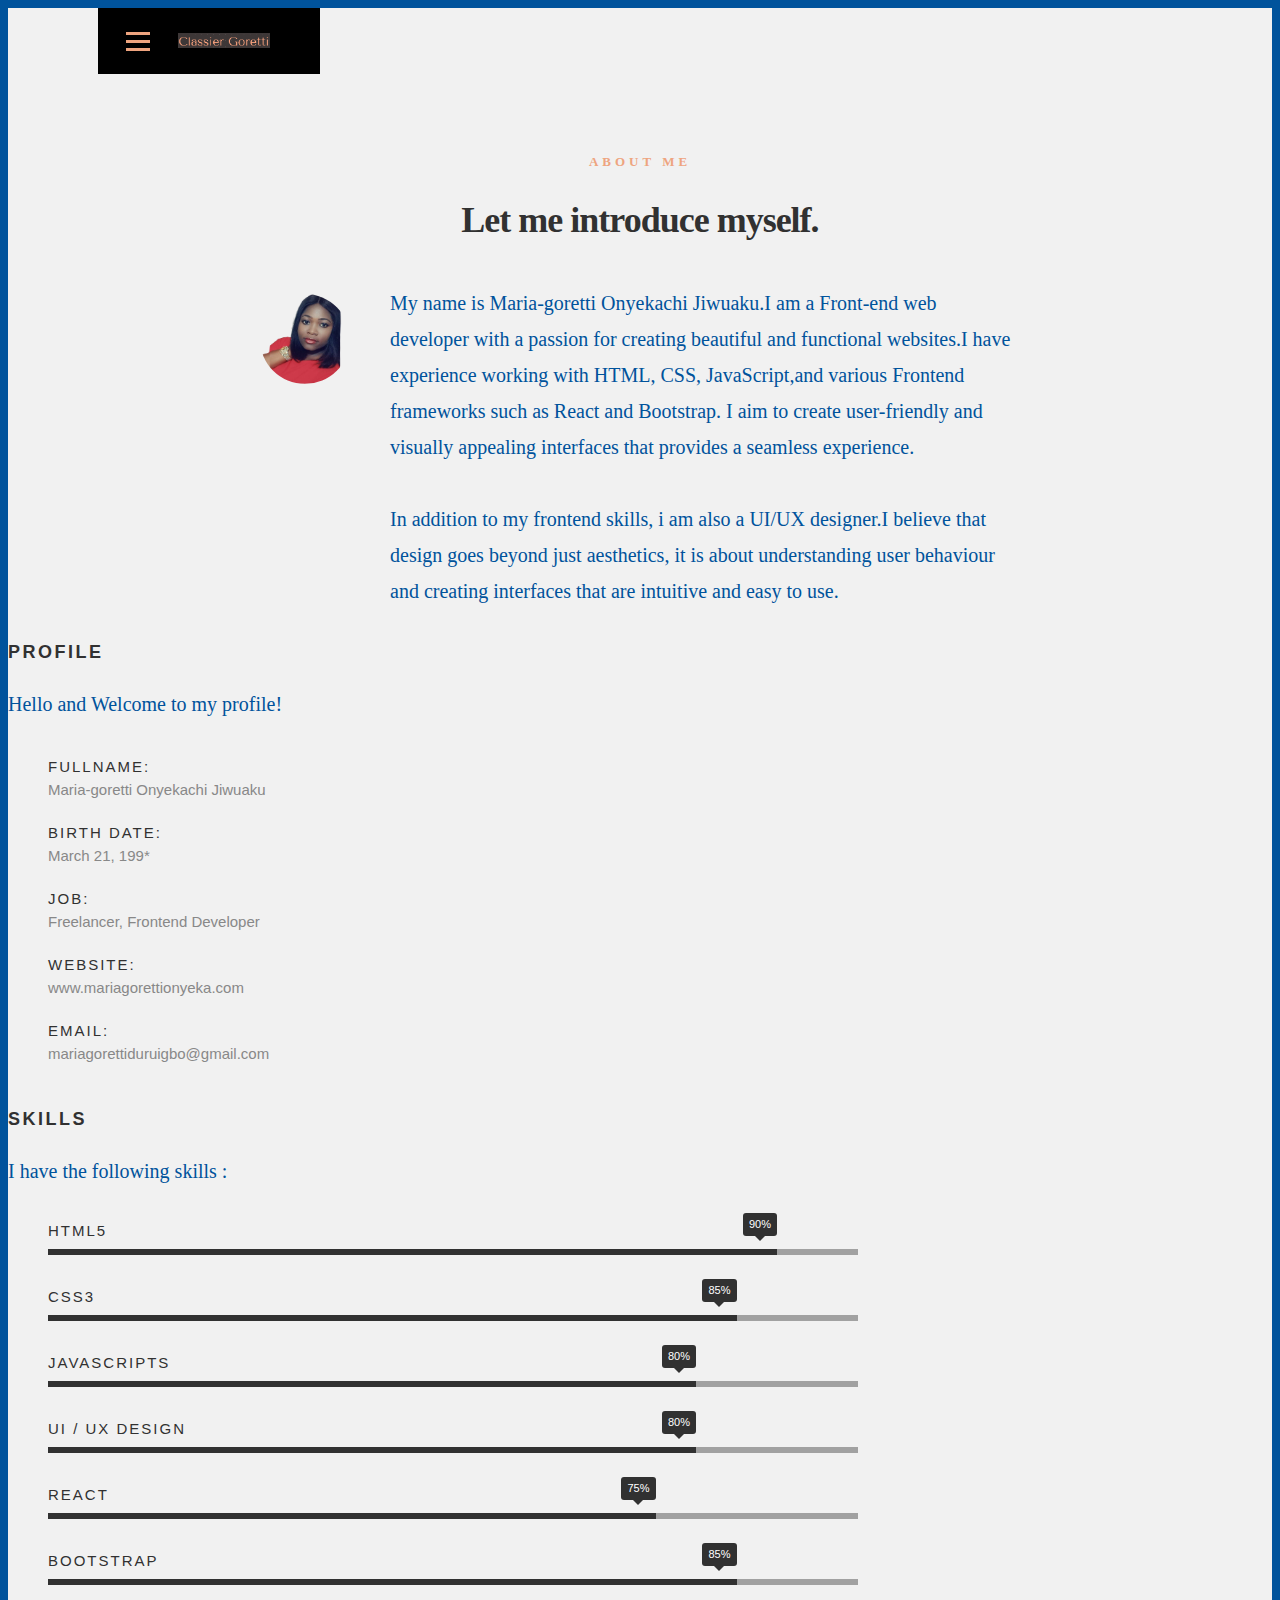
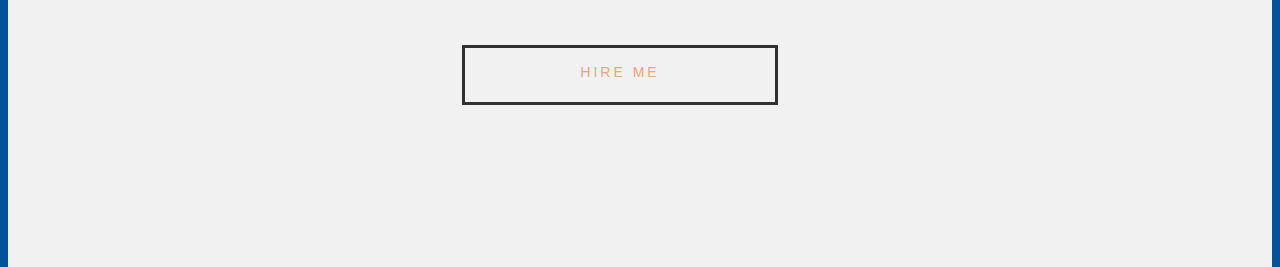
==== about.html @ fdbfb5e5 "Project Done" ====
<!DOCTYPE html>
<!--[if IE 8 ]><html class="no-js oldie ie8" lang="en"> <![endif]-->
<!--[if IE 9 ]><html class="no-js oldie ie9" lang="en"> <![endif]-->
<!--[if (gte IE 9)|!(IE)]><!-->
<html class="no-js" lang="en"> <!--<![endif]-->

<head>

    <!--- basic page needs
   ================================================== -->
    <meta charset="utf-8">
    <title>Maria-goretti 0. Jiwuaku</title>
    <meta name="description" content="">
    <meta name="author" content="">

    <!-- mobile specific metas
   ================================================== -->
    <meta name="viewport" content="width=device-width, initial-scale=1, maximum-scale=1">

    <!-- CSS
   ================================================== -->
    <link rel="stylesheet" href="css/base.css">
    <link rel="stylesheet" href="css/main.css">
    <link rel="stylesheet" href="css/vendor.css">

    <!-- script
   ================================================== -->
    <script src="js/modernizr.js"></script>
    <script src="js/pace.min.js"></script>

    <!-- favicons
	================================================== -->
    <link rel="icon" type="image/png" href="favicon.png">

</head>

<body id="top">

    <!-- header 
   ================================================== -->
    <header>
        <div class="row">

            <div class="top-bar">
                <a class="menu-toggle" href="#"><span>Menu</span></a>

                <div class="logo">
                    <a href="index.html">KARDS</a>
                </div>

                <nav id="main-nav-wrap">
                    <ul class="main-navigation">
                        <li class="current"><a href="./index.html" title="">Home</a></li>
                        <li><a  href="about.html" title="">About</a></li>
                        <li><a href="./portfolio.html" title="">Portfolio</a></li>
                        <li><a href="./contact.html" title="">Contact</a></li>
                    </ul>
                </nav>
            </div> <!-- /top-bar -->

        </div> <!-- /row -->
    </header> <!-- /header -->



    <!-- about section
   ================================================== -->
    <section id="about">

        <div class="row section-intro">
            <div class="col-twelve">

                <h5>About Me</h5>
                <h1>Let me introduce myself.</h1>

                <div class="intro-info">

                    <img src="images/Maria.png" alt="Profile Picture">

                    <p class="lead">My name is Maria-goretti Onyekachi Jiwuaku.I am a Front-end web developer with a passion for creating
                        beautiful and functional websites.I have experience working with HTML, CSS, JavaScript,and various Frontend frameworks
                        such as React and Bootstrap. I aim to create user-friendly and visually appealing interfaces that provides a seamless
                        experience.<br><br>

                        In addition to my frontend skills, i am also a UI/UX designer.I believe that design goes beyond just aesthetics, 
                        it is about understanding user behaviour and creating interfaces that are intuitive and easy to use.
                         
                    </p>
                </div>

            </div>
        </div> <!-- /section-intro -->

        <div class="row about-content">

            <div class="col-six tab-full">

                <h3>Profile</h3>
                <p class="lead">Hello and Welcome to my profile!</p>

                <ul class="info-list">
                    <li>
                        <strong>Fullname:</strong>
                        <span>Maria-goretti Onyekachi Jiwuaku</span>
                    </li>
                    <li>
                        <strong>Birth Date:</strong>
                        <span>March 21, 199*</span>
                    </li>
                    <li>
                        <strong>Job:</strong>
                        <span>Freelancer, Frontend Developer</span>
                    </li>
                    <li>
                        <strong>Website:</strong>
                        <span>www.mariagorettionyeka.com</span>
                    </li>
                    <li>
                        <strong>Email:</strong>
                        <span>mariagorettiduruigbo@gmail.com</span>
                    </li>

                </ul> <!-- /info-list -->

            </div>

            <div class="col-six tab-full">

                <h3>Skills</h3>
                <p class="lead"> I have the following skills :</p>

                <ul class="skill-bars">
                    <li>
                        <div class="progress percent90"><span>90%</span></div>
                        <strong>HTML5</strong>
                    </li>
                    <li>
                        <div class="progress percent85"><span>85%</span></div>
                        <strong>CSS3</strong>
                    </li>
                    <li>
                        <div class="progress percent80"><span>80%</span></div>
                        <strong>JavaScripts</strong>
                    </li>
                    <li>
                        <div class="progress percent80"><span>80%</span></div>
                        <strong>UI / UX Design</strong>
                    </li>
                    <li>
                        <div class="progress percent75"><span>75%</span></div>
                        <strong>React</strong>
                    </li>
                    <li>

                        <div class="progress percent85"><span>85%</span></div>
                        <strong>Bootstrap</strong>
                    </li>
                  
                    

                </ul> <!-- /skill-bars -->

            </div>

        </div>

        <div class="row button-section">
            <div class="col-twelve">
                <a href="./contact.html" title="Hire Me" class="button stroke">Hire Me</a>
                
            </div>
        </div>

    </section> <!-- /process-->





    

    <!-- Java Script
   ================================================== -->
    <script src="js/jquery-2.1.3.min.js"></script>
    <script src="js/plugins.js"></script>
    <script src="js/main.js"></script>

</body>

</html>
---- css/main.css ----
/**
 * =================================================================== 
 *
 *  Kards v1.0 Main Stylesheet
 *  url: styleshout.com
 *  03-01-2016
 *  ------------------------------------------------------------------
 *  TOC:
 *  01. webfonts and iconfonts
 *  02. base style overrides
 *  03. typography & general theme styles
 *  04. preloader
 *  05. forms
 *  06. buttons 
 *  07. other components
 *  08. common styles
 *  09. header styles
 *  10. intro
 *  11. about
 *  12. resume
 *  13. portfolio
 *  14. call-to-action section
 *  15. services
 *  16. stats
 *  17. contact
 *  18. footer
 *
 * =================================================================== 
 */


/** 
 * ===================================================================
 * 01. webfonts and iconfonts - (_document-setup.scss)
 *
 * ------------------------------------------------------------------- 
 */
@import url("fonts.css");
@import url("font-awesome/css/font-awesome.min.css");
@import url("micons/micons.css");


/** 
 * ===================================================================
 * 02. base style overrides - (_document-setup.scss)
 *
 * ------------------------------------------------------------------- 
 */
html {
	font-size: 10px;
}

@media only screen and (max-width:1024px) {
	html {
		font-size: 9.411764705882353px;
	}
}
@media only screen and (max-width:768px) {
	html {
		font-size: 10px;
	}
}
@media only screen and (max-width:400px) {
	html {
		font-size: 9.411764705882353px;
	}
}

html, body {
	height: 100%;
}
body {
	background:#00539c;
	font-family: "lora-regular", serif;
	font-size: 1.7rem;
	line-height: 3rem;
	color: #6e6e6e;
}

/**
 * links - (_document-setup.scss)
 * -------------------------------------------------------------------
 */
a, a:visited {
	color: #000000;
	-moz-transition: all 0.3s ease-in-out;
	-o-transition: all 0.3s ease-in-out;
	-webkit-transition: all 0.3s ease-in-out;
	-ms-transition: all 0.3s ease-in-out;
	transition: all 0.3s ease-in-out;
}
a:hover, a:focus, a:active {
	color: #eea47f;
	outline: 0;
}

/** 
 * ===================================================================
 * 03. typography & general theme styles - (_document-setup.scss)
 *
 * ------------------------------------------------------------------- 
 */
h1, h2, h3, h4, h5, h6, .h01, .h02, .h03, .h04, .h05, .h06 {
	font-family: "poppins-semibold", sans-serif;
	color: #313131;
	font-style: normal;
	text-rendering: optimizeLegibility;
	margin-bottom: 2.1rem;
}
h3, .h03, h4, .h04 {
	margin-bottom: 1.8rem;
}
h5, .h05, h6, .h06 {
	font-family: "poppins-bold";
	margin-bottom: 1.2rem;
}
h1, .h01 {
	font-size: 3.1rem;
	line-height: 1.355;
	letter-spacing: -.1rem;
}
@media only screen and (max-width:600px) {
	h1, .h01 {
		font-size: 2.6rem;
		letter-spacing: -.07rem;
	}
}
h2, .h02 {
	font-size: 2.4rem;
	line-height: 1.25;
}
h3, .h03 {
	font-size: 2rem;
	line-height: 1.5;
}
h4, .h04 {
	font-size: 1.7rem;
	line-height: 1.765;
}
h5, .h05 {
	font-size: 1rem;
	line-height: 1.714;
	text-transform: uppercase;
	letter-spacing: .15rem;
}
h6, .h06 {
	font-size: 1.3rem;
	line-height: 1.846;
	text-transform: uppercase;
	letter-spacing: .15rem;
}
p img {
	margin: 0;
}
p.lead {
	font-family: "lora-regular", serif;
	font-size: 2rem;
	line-height: 1.8;
	color: #00539c;
}
@media only screen and (max-width:768px) {
	p.lead {
		font-size: 1.7rem;
	}
}
em, i, strong, b {
	font-size: 1.7rem;
	line-height: 3rem;
	font-style: normal;
	font-weight: normal;
}
em, i {
	font-family: "lora-italic", serif;
}
strong, b {
	font-family: "lora-bold", serif;
}
small {
	font-size: 1.2rem;
	line-height: inherit;
}
blockquote {
	margin: 3rem 0;
	padding-left: 4rem;
	position: relative;
}
blockquote:before {
	content: "\201C";
	font-size: 8rem;
	line-height: 0px;
	margin: 0;
	color: #313131;
	font-family: arial, sans-serif;
	position: absolute;
	top: 3rem;
	left: 0;
}
blockquote p {
	font-family: georgia, serif;
	font-style: italic;
	padding: 0;
	font-size: 1.9rem;
	line-height: 1.737;
}
blockquote cite {
	display: block;
	font-size: 1.3rem;
	font-style: normal;
	line-height: 1.616;
}
blockquote cite:before {
	content: "\2014 \0020";
}
blockquote cite a, blockquote cite a:visited {
	color: #888888;
	border: none;
}
abbr {
	font-family: "poppins-bold", serif;
	font-variant: small-caps;
	text-transform: lowercase;
	letter-spacing: .05rem;
	color: #888888;
}
var, kbd, samp, code, pre {
	font-family: Consolas, "Andale Mono", Courier, "Courier New", monospace;
}
pre {
	padding: 2.4rem 3rem 3rem;
	background: #F1F1F1;
}
code {
	font-size: 1.4rem;
	margin: 0 .2rem;
	padding: .3rem .6rem;
	white-space: nowrap;
	background: #F1F1F1;
	border: 1px solid #E1E1E1;
	border-radius: 3px;
}
pre > code {
	display: block;
	white-space: pre;
	line-height: 2;
	padding: 0;
	margin: 0;
}
pre.prettyprint > code {
	border: none;
}
del {
	text-decoration: line-through;
}
abbr[title], dfn[title] {
	border-bottom: 1px dotted;
	cursor: help;
}
mark {
	background: #FFF49B;
	color: #000;
}
hr {
	border: solid #d2d2d2;
	border-width: 1px 0 0;
	clear: both;
	margin: 2.4rem 0 1.5rem;
	height: 0;
}

/**
 * Lists - (_document-setup.scss)  
 * -------------------------------------------------------------------
 */
ol {
	list-style: decimal;
}
ul {
	list-style: disc;
}
li {
	display: list-item;
}
ol, ul {
	margin-left: 1.7rem;
}
ul li {
	padding-left: .4rem;
}
ul ul, ul ol, ol ol, ol ul {
	margin: .6rem 0 .6rem 1.7rem;
}
ul.disc li {
	display: list-item;
	list-style: none;
	padding: 0 0 0 .8rem;
	position: relative;
}
ul.disc li::before {
	content: "";
	display: inline-block;
	width: 8px;
	height: 8px;
	border-radius: 50%;
	background: blue;
	position: absolute;
	left: -17px;
	top: 11px;
	vertical-align: middle;
}
dt {
	margin: 0;
	color: blue;
}
dd {
	margin: 0 0 0 2rem;
}

/**
 * tables - (_document-setup.scss)  
 * -------------------------------------------------------------------
 */
table {
	border-width: 0;
	width: 100%;
	max-width: 100%;
	font-family: "lora-regular", sans-serif;
}
th, td {
	padding: 1.5rem 3rem;
	text-align: left;
	border-bottom: 1px solid #E8E8E8;
}
th {
	color: #313131;
	font-family: "poppins-bold", sans-serif;
}
td {
	line-height: 1.5;
}
th:first-child, td:first-child {
	padding-left: 0;
}
th:last-child, td:last-child {
	padding-right: 0;
}
.table-responsive {
	overflow-x: auto;
	-webkit-overflow-scrolling: touch;
}

/**
 * Spacing - (_document-setup.scss)  
 * -------------------------------------------------------------------
 */
button, .button {
	margin-bottom: 1.2;
}
fieldset {
	margin-bottom: 1.5rem;
}
input,
textarea,
select,
pre,
blockquote,
figure,
table,
p,
ul,
ol,
dl,
form,
.fluid-video-wrapper,
.ss-custom-select {
	margin-bottom: 3rem;
}

/**
 * floated image - (_document-setup.scss)  
 * -------------------------------------------------------------------
 */
img.pull-right {
	margin: .9rem 0 0 2.4rem;
}
img.pull-left {
	margin: .9rem 2.4rem 0 0;
}

/**
 * block grid paddings - (_document-setup.scss) 
 * -------------------------------------------------------------------
 */
.bgrid {
	padding: 0 20px;
}
@media only screen and (max-width:1024px) {
	.bgrid {
		padding: 0 18px;
	}
}
@media only screen and (max-width:768px) {
	.bgrid {
		padding: 0 15px;
	}
}
@media only screen and (max-width:600px) {
	.bgrid {
		padding: 0 10px;
	}
}
@media only screen and (max-width:400px) {
	.bgrid {
		padding: 0;
	}
}

/**
 * pace.js styles - minimal  - (_document-setup.scss)
 * -------------------------------------------------------------------
 */
.pace {
	-webkit-pointer-events: none;
	pointer-events: none;
	-webkit-user-select: none;
	-moz-user-select: none;
	user-select: none;
}
.pace-inactive {
	display: none;
}
.pace .pace-progress {
	background: blue;
	position: fixed;
	z-index: 900;
	top: 0;
	right: 100%;
	width: 100%;
	height: 6px;
}

/** 
 * ===================================================================
 * 04. preloader - (_preloader-1.scss)
 *
 * ------------------------------------------------------------------- 
 */
#preloader {
	position: fixed;
	top: 0;
	left: 0;
	right: 0;
	bottom: 0;
	background: #151515;
	z-index: 800;
	height: 100%;
	width: 100%;
}
.no-js #preloader, .oldie #preloader {
	display: none;
}
#loader {
	position: absolute;
	left: 50%;
	top: 50%;
	width: 60px;
	height: 60px;
	margin: -30px 0 0 -30px;
	padding: 0;
}
#loader:before {
	content: "";
	border-top: 11px solid rgba(255, 255, 255, 0.1);
	border-right: 11px solid rgba(255, 255, 255, 0.1);
	border-bottom: 11px solid rgba(255, 255, 255, 0.1);
	border-left: 11px solid blue;
	-webkit-animation: load 1.1s infinite linear;
	animation: load 1.1s infinite linear;
	display: block;
	border-radius: 50%;
	width: 60px;
	height: 60px;
}
@-webkit-keyframes load {
	0% {
		-webkit-transform: rotate(0deg);
		transform: rotate(0deg);
	}
	100% {
		-webkit-transform: rotate(360deg);
		transform: rotate(360deg);
	}
}
@keyframes load {
	0% {
		-webkit-transform: rotate(0deg);
		transform: rotate(0deg);
	}
	100% {
		-webkit-transform: rotate(360deg);
		transform: rotate(360deg);
	}
}

/** 
 * ===================================================================
 * 05. forms - (_forms.scss)
 *
 * ------------------------------------------------------------------- 
 */
fieldset {
	border: none;
}
input[type="email"],
input[type="number"],
input[type="search"],
input[type="text"],
input[type="tel"],
input[type="url"],
input[type="password"],
textarea,
select {
	display: block;
	height: 6rem;
	padding: 1.5rem 0;
	border: 0;
	outline: none;
	vertical-align: middle;
	color: #313131;
	font-family: "poppins-regular", sans-serif;
	font-size: 1.5rem;
	line-height: 3rem;
	max-width: 100%;
	background: transparent;
	border-bottom: 1px solid rgba(0, 0, 0, 0.3);
	-moz-transition: all 0.3s ease-in-out;
	-o-transition: all 0.3s ease-in-out;
	-webkit-transition: all 0.3s ease-in-out;
	-ms-transition: all 0.3s ease-in-out;
	transition: all 0.3s ease-in-out;
}
.ss-custom-select {
	position: relative;
	padding: 0;
}
.ss-custom-select select {
	-webkit-appearance: none;
	-moz-appearance: none;
	-ms-appearance: none;
	-o-appearance: none;
	appearance: none;
	text-indent: 0.01px;
	text-overflow: '';
	margin: 0;
	line-height: 3rem;
	vertical-align: middle;
}
.ss-custom-select select option {
	padding-left: 2rem;
	padding-right: 2rem;
}
.ss-custom-select select::-ms-expand {
	display: none;
}
.ss-custom-select::after {
	content: '\f0d7';
	font-family: 'FontAwesome';
	position: absolute;
	top: 50%;
	right: 1.5rem;
	margin-top: -10px;
	bottom: auto;
	width: 20px;
	height: 20px;
	line-height: 20px;
	font-size: 18px;
	text-align: center;
	pointer-events: none;
	color: #252525;
}

/* IE9 and below */
.oldie .ss-custom-select::after {
	display: none;
}
textarea {
	min-height: 25rem;
}
input[type="email"]:focus,
input[type="number"]:focus,
input[type="search"]:focus,
input[type="text"]:focus,
input[type="tel"]:focus,
input[type="url"]:focus,
input[type="password"]:focus,
textarea:focus,
select:focus {
	color: #eea47f;
	border-bottom: 1px solid #eea47f;
}
label, legend {
	font-family: "poppins-bold", sans-serif;
	font-size: 1.4rem;
	margin-bottom: .6rem;
	color: #3b3b3b;
	display: block;
}
input[type="checkbox"], input[type="radio"] {
	display: inline;
}
label > .label-text {
	display: inline-block;
	margin-left: 1rem;
	font-family: "poppins-regular", sans-serif;
	line-height: inherit;
}
label > input[type="checkbox"], label > input[type="radio"] {
	margin: 0;
	position: relative;
	top: .15rem;
}

/**
 * Style Placeholder Text  
 * -
 */
::-webkit-input-placeholder {
	color: #a1a1a1;
}
:-moz-placeholder {
	color: #a1a1a1;  /* Firefox 18- */
}
::-moz-placeholder {
	color: #a1a1a1;  /* Firefox 19+ */
}
:-ms-input-placeholder {
	color: #a1a1a1;
}
.placeholder {
	color: #a1a1a1 !important;
}

/** 
 * ===================================================================
 * 06. buttons - (_button-essentials.scss)
 *
 * ------------------------------------------------------------------- 
 */
.button,
a.button,
button,
input[type="submit"],
input[type="reset"],
input[type="button"] {
	display: inline-block;
	font-family: "poppins-bold", sans-serif;
	font-size: 1.4rem;
	text-transform: uppercase;
	letter-spacing: .3rem;
	height: 5.4rem;
	line-height: 5.4rem;
	padding: 0 3rem;
	margin: 0 .3rem 1.2rem 0;
	background: #d8d8d8;
	color: #eea47f;
	text-decoration: none;
	cursor: pointer;
	text-align: center;
	white-space: nowrap;
	border: none;
	-moz-transition: all 0.3s ease-in-out;
	-o-transition: all 0.3s ease-in-out;
	-webkit-transition: all 0.3s ease-in-out;
	-ms-transition: all 0.3s ease-in-out;
	transition: all 0.3s ease-in-out;
}
.button:hover,
a.button:hover,
button:hover,
input[type="submit"]:hover,
input[type="reset"]:hover,
input[type="button"]:hover,
.button:focus,
button:focus,
input[type="submit"]:focus,
input[type="reset"]:focus,
input[type="button"]:focus {
	background: #bebebe;
	color: #000000;
	outline: 0;
}
.button.button-primary,
a.button.button-primary,
button.button-primary,
input[type="submit"].button-primary,
input[type="reset"].button-primary,
input[type="button"].button-primary {
	background: #313131;
	color: #FFFFFF;
}
.button.button-primary:hover,
a.button.button-primary:hover,
button.button-primary:hover,
input[type="submit"].button-primary:hover,
input[type="reset"].button-primary:hover,
input[type="button"].button-primary:hover,
.button.button-primary:focus,
button.button-primary:focus,
input[type="submit"].button-primary:focus,
input[type="reset"].button-primary:focus,
input[type="button"].button-primary:focus {
	background: #1f1f1f;
}
button.full-width, .button.full-width {
	width: 100%;
	margin-right: 0;
}
button.medium, .button.medium {
	height: 5.7rem !important;
	line-height: 5.7rem !important;
	padding: 0 1.8rem !important;
}
button.large, .button.large {
	height: 6rem !important;
	line-height: 6rem !important;
	padding: 0rem 3rem !important;
}
button.stroke, .button.stroke {
	background: transparent !important;
	border: 3px solid #313131;
	line-height: 4.8rem;
}
button.stroke.medium, .button.stroke.medium {
	line-height: 5.1rem !important;
}
button.stroke.large, .button.stroke.large {
	line-height: 5.4rem !important;
}
button.stroke:hover, .button.stroke:hover {
	border: 3px solid #00539c;
	color: #00539c;
}
button::-moz-focus-inner, input::-moz-focus-inner {
	border: 0;
	padding: 0;
}


/** 
 * ===================================================================
 * 07. other components - (_others.scss)
 *
 * ------------------------------------------------------------------- 
 */

/**
 * alert box - (_alert-box.scss)
 * -------------------------------------------------------------------
 */
.alert-box {
	padding: 2.1rem 4rem 2.1rem 3rem;
	position: relative;
	margin-bottom: 3rem;
	border-radius: 3px;
	font-family: "poppins-regular", sans-serif;
	font-size: 1.5rem;
}
.alert-box .close {
	position: absolute;
	right: 1.8rem;
	top: 1.8rem;
	cursor: pointer;
}
.ss-error {
	background-color: #ffd1d2;
	color: #e65153;
}
.ss-success {
	background-color: #c8e675;
	color: #758c36;
}
.ss-info {
	background-color: #d7ecfb;
	color: #4a95cc;
}
.ss-notice {
	background-color: #fff099;
	color: #bba31b;
}

/**
 * additional typo styles - (_additional-typo.scss)
 * -------------------------------------------------------------------
 */

/**
 * drop cap 
 */
.drop-cap:first-letter {
	float: left;
	margin: 0;
	padding: 1.5rem .6rem 0 0;
	font-size: 8.4rem;
	font-family: "poppins-bold", sans-serif;
	line-height: 6rem;
	text-indent: 0;
	background: transparent;
	color: #313131;
}

/**
 * line definition style
 */
.lining dt, .lining dd {
	display: inline;
	margin: 0;
}
.lining dt + dt:before, .lining dd + dt:before {
	content: "\A";
	white-space: pre;
}
.lining dd + dd:before {
	content: ", ";
}
.lining dd + dd:before {
	content: ", ";
}
.lining dd:before {
	content: ": ";
	margin-left: -0.2em;
}

/**
 * dictionary definition style
 */
.dictionary-style dt {
	display: inline;
	counter-reset: definitions;
}
.dictionary-style dt + dt:before {
	content: ", ";
	margin-left: -0.2em;
}
.dictionary-style dd {
	display: block;
	counter-increment: definitions;
}
.dictionary-style dd:before {
	content: counter(definitions, decimal) ". ";
}

/** 
 * Pull Quotes
 * -----------
 * markup:
 *
 * <aside class="pull-quote">
 *		<blockquote>
 *			<p></p>
 *		</blockquote>
 *	</aside>
 *
 * --------------------------------------------------------------------- 
 */
.pull-quote {
	position: relative;
	padding: 2.1rem 3rem 2.1rem 0px;
}
.pull-quote:before, .pull-quote:after {
	height: 1em;
	position: absolute;
	font-size: 8rem;
	font-family: Arial, Sans-Serif;
	color: #333;
}
.pull-quote:before {
	content: "\201C";
	top: 33px;
	left: 0;
}
.pull-quote:after {
	content: '\201D';
	bottom: -33px;
	right: 0;
}
.pull-quote blockquote {
	margin: 0;
}
.pull-quote blockquote:before {
	content: none;
}

/** 
 * Stats Tab
 * ---------
 * markup:
 *
 * <ul class="stats-tabs">
 *		<li><a href="#">[value]<em>[name]</em></a></li>
 *	</ul>
 *
 * Extend this object into your markup.
 *
 * ---------------------------------------------------------------------
 */
.stats-tabs {
	padding: 0;
	margin: 3rem 0;
}
.stats-tabs li {
	display: inline-block;
	margin: 0 1.5rem 3rem 0;
	padding: 0 1.5rem 0 0;
	border-right: 1px solid #ccc;
}
.stats-tabs li:last-child {
	margin: 0;
	padding: 0;
	border: none;
}
.stats-tabs li a {
	display: inline-block;
	font-size: 2.5rem;
	font-family: "poppins-bold", sans-serif;
	border: none;
	color: #252525;
}
.stats-tabs li a:hover {
	color: #FF0077;
}
.stats-tabs li a em {
	display: block;
	margin: .6rem 0 0 0;
	font-size: 1.4rem;
	font-family: "poppins-regular", sans-serif;
	color: #888888;
}

/**
 * skillbars - (_skillbars.scss)
 * -------------------------------------------------------------------
 */
.skill-bars {
	list-style: none;
	margin: 6rem 0 3rem;
}
.skill-bars li {
	height: .6rem;
	background: #a1a1a1;
	width: 100%;
	margin-bottom: 6rem;
	padding: 0;
	position: relative;
}
.skill-bars li strong {
	position: absolute;
	left: 0;
	top: -3rem;
	font-family: "poppins-bold", sans-serif;
	color: #313131;
	text-transform: uppercase;
	letter-spacing: .2rem;
	font-size: 1.5rem;
	line-height: 2.4rem;
}
.skill-bars li .progress {
	background: #313131;
	position: relative;
	height: 100%;
}
.skill-bars li .progress span {
	position: absolute;
	right: 0;
	top: -3.6rem;
	display: block;
	font-family: "poppins-regular", sans-serif;
	color: white;
	font-size: 1.1rem;
	line-height: 1;
	background: #313131;
	padding: .6rem .6rem;
	border-radius: 3px;
}
.skill-bars li .progress span::after {
	position: absolute;
	left: 50%;
	bottom: -5px;
	margin-left: -5px;
	border-right: 5px solid transparent;
	border-left: 5px solid transparent;
	border-top: 5px solid #313131;
	content: "";
}

.skill-bars li .percent5   { width: 5%; }
.skill-bars li .percent10  { width: 10%; }
.skill-bars li .percent15  { width: 15%; }
.skill-bars li .percent20  { width: 20%; }
.skill-bars li .percent25  { width: 25%; }
.skill-bars li .percent30  { width: 30%; }
.skill-bars li .percent35  { width: 35%; }
.skill-bars li .percent40  { width: 40%; }
.skill-bars li .percent45  { width: 45%; }
.skill-bars li .percent50  { width: 50%; }
.skill-bars li .percent55  { width: 55%; }
.skill-bars li .percent60  { width: 60%; }
.skill-bars li .percent65  { width: 65%; }
.skill-bars li .percent70  { width: 70%; }
.skill-bars li .percent75  { width: 75%; }
.skill-bars li .percent80  { width: 80%; }
.skill-bars li .percent85  { width: 85%; }
.skill-bars li .percent90  { width: 90%; }
.skill-bars li .percent95  { width: 95%; }
.skill-bars li .percent100 { width: 100%; }


/** 
 * ===================================================================
 * 08. common styles (_layout.scss)
 *
 * ------------------------------------------------------------------- 
 */
.grey-section {
	background: #ebebeb;
}
.grey-section p.lead {
	color: #7d7d7d;
}
.section-intro {
	max-width: 700px;
	margin-left: auto;
	margin-right: auto;
	text-align: center;
	margin-bottom: 3.6rem;
	position: relative;
}
.section-intro h1 {
	font-family: "poppins-semibold", serif;
	font-size: 3.6rem;
	color: #313131;
	line-height: 1.25;
	margin-bottom: 1.2rem;
}
.section-intro h5 {
	color: #eea47f;
	font-size: 1.3rem;
	line-height: 1.875;
	margin-bottom: 0.3rem;
	letter-spacing: .4rem;
}

/**
 * responsive:
 * common styles
 * ------------------------------------------------------------------- 
 */
@media only screen and (max-width:768px) {
	.section-intro {
		max-width: 650px;
	}
	.section-intro h1 {
		font-size: 3rem;
	}
}
@media only screen and (max-width:600px) {
	.section-intro h1 {
		font-size: 2.6rem;
	}
	.section-intro h5 {
		font-size: 1.5rem;
		letter-spacing: .3rem;
	}
}
@media only screen and (max-width:400px) {
	.section-intro h1 {
		font-size: 2.4rem;
	}
}


/** 
 * ===================================================================
 * 09. header styles - (_layout.scss)
 *
 * ------------------------------------------------------------------- 
 */
header {
	position: fixed;
	width: 100%;
	min-height: 66px;
	z-index: 600;
}
header .row {
	position: relative;
	min-height: 66px;
}
header .top-bar {
	display: block;
	background: #000000;
	min-width: 220px;
	min-height: 66px;
	position: absolute;
	left: 90px;
	top: 0;
}
header .logo {
	float: left;
	margin-left: 20px;
	margin-right: 50px;
	margin-top: 25px;
	position: relative;
}
header .logo a {
	display: block;
	margin: 0;
	padding: 0;
	border: none;
	font: 0/0 a;
	text-shadow: none;
	color: transparent;
	width: 92px;
	height: 15px;
	background: url("../images/mlogo.png") no-repeat center;
	background-size: 120px;
	
}

/**
 * menu toggle - (_layout.css)
 * ------------------------------------------------------------------- 
 */
.menu-toggle {
	float: left;
	width: 40px;
	height: 40px;
	margin-left: 20px;
	margin-top: 13px;
	display: block;
	position: relative;
}
.menu-toggle span {
	display: block;
	background-color: #eea47f;
	width: 24px;
	height: 3px;
	margin-top: -1.5px;
	font: 0/0 a;
	text-shadow: none;
	color: transparent;
	position: absolute;
	right: 8px;
	top: 50%;
	bottom: auto;
	left: auto;
	-moz-transition: background 0.2s ease-in-out;
	-o-transition: background 0.2s ease-in-out;
	-webkit-transition: background 0.2s ease-in-out;
	-ms-transition: background 0.2s ease-in-out;
	transition: background 0.2s ease-in-out;
}
.menu-toggle span::before, .menu-toggle span::after {
	content: '';
	width: 100%;
	height: 100%;
	background-color: inherit;
	position: absolute;
	left: 0;
	-moz-transition-duration: 0.2s, 0.2s;
	-o-transition-duration: 0.2s, 0.2s;
	-webkit-transition-duration: 0.2s, 0.2s;
	-ms-transition-duration: 0.2s, 0.2s;
	transition-duration: 0.2s, 0.2s;
	-moz-transition-delay: 0.2s, 0s;
	-o-transition-delay: 0.2s, 0s;
	-webkit-transition-delay: 0.2s, 0s;
	-ms-transition-delay: 0.2s, 0s;
	transition-delay: 0.2s, 0s;
}
.menu-toggle span::before {
	top: -8px;
	-moz-transition-property: top, transform;
	-o-transition-property: top, transform;
	-webkit-transition-property: top, transform;
	-ms-transition-property: top, transform;
	transition-property: top, transform;
}
.menu-toggle span::after {
	bottom: -8px;
	-moz-transition-property: bottom, transform;
	-o-transition-property: bottom, transform;
	-webkit-transition-property: bottom, transform;
	-ms-transition-property: bottom, transform;
	transition-property: bottom, transform;
}

/* is clicked */
.menu-toggle.is-clicked span {
	background-color: rgba(255, 0, 119, 0);
}
.menu-toggle.is-clicked span::before, .menu-toggle.is-clicked span::after {
	background-color: #eea47f;
	-moz-transition-delay: 0s, 0.2s;
	-o-transition-delay: 0s, 0.2s;
	-webkit-transition-delay: 0s, 0.2s;
	-ms-transition-delay: 0s, 0.2s;
	transition-delay: 0s, 0.2s;
}
.menu-toggle.is-clicked span::before {
	top: 0;
	-webkit-transform: rotate(45deg);
	-ms-transform: rotate(45deg);
	transform: rotate(45deg);
}
.menu-toggle.is-clicked span::after {
	bottom: 0;
	-webkit-transform: rotate(-45deg);
	-ms-transform: rotate(-45deg);
	transform: rotate(-45deg);
}

/* navigation panel */
#main-nav-wrap {
	display: block;
	width: 100%;
	font-family: "poppins-medium", sans-serif;
	font-size: 1.5rem;
	position: absolute;
	top: 100%;
	left: 0;
}

/* dropdown nav */
.main-navigation {
	background: #000000;
	padding: 24px 30px 42px;
	margin: 0;
	width: 100%;
	height: auto;
	clear: both;
	display: none;
}
.main-navigation > li {
	display: block;
	height: auto;
	text-align: left;
	padding: 0;
}
.main-navigation li a {
	display: block;
	color: #FFFFFF;
	width: auto;
	padding: 15px 0;
	line-height: 16px;
	border: none;
}
.main-navigation li a:hover {
	color: #eea47f;
	padding-left: 1rem;
}
.main-navigation li.current > a {
	background: none;
	color: #eea47f;
}

/**
 * responsive:
 * header styles
 * --------------------------------------------------------------- 
 */
@media only screen and (max-width:1024px) {
	header .top-bar {
		left: 60px;
	}
}
@media only screen and (max-width:768px) {
	header .top-bar {
		left: 50px;
	}
}
@media only screen and (max-width:600px) {
	header .top-bar {
		left: 35px;
	}
}
@media only screen and (max-width:400px) {
	header .top-bar {
		left: 25px;
	}
}


/** 
 * ===================================================================
 * 10. intro - (_layout.scss) 
 *
 * ------------------------------------------------------------------- 
 */
#intro {
	background: #F1F1F1 url(../images/Maria.png) center;
	-webkit-background-size: cover;
	-moz-background-size: cover;
	background-size: cover;
	background-attachment: fixed;
	width: 100%;
	height: 100%;
	min-height: 720px;
	display: table;
	position: relative;
	text-align: center;
}
.intro-overlay {
	position: absolute;
	top: 0;
	left: 0;
	width: 100%;
	height: 100%;
	background: #111111;
	opacity: .85;
}

.intro-content {
	display: table-cell;
	vertical-align: middle;
	text-align: center;
	-webkit-transform: translateY(-2.1rem);
	-ms-transform: translateY(-2.1rem);
	transform: translateY(-2.1rem);
}
.intro-content h1 {
	color: #00539c;
	font-family: "poppins-small", sans-serif;
	font-size: 2.4rem;
	line-height: 1.071;
	max-width: 1300px;
	margin-top: 0;
	margin-bottom: .6rem;
	margin-left: auto;
	margin-right: auto;
	text-shadow: 0 0 20px rgba(0, 0, 0, 0.5);
}
.intro-content h5 {
	color: #eea47f;
	font-family: "poppins-bold", sans-serif;
	font-size: 2rem;
	line-height: 1.565;
	margin-bottom: 0;
	text-transform: uppercase;
	letter-spacing: .2rem;
	text-shadow: 0 0 6px rgba(0, 0, 0, 0.2);
	transform: 5s;
}
.intro-content .intro-position {
	font-family: "lora-regular", serif;
	font-size: 1.7rem;
	line-height: 2.4rem;
	text-transform: uppercase;
	letter-spacing: .2rem;
	color: #eea47f;
	text-shadow: 0 0 6px rgba(0, 0, 0, 0.2);
}
.intro-content .intro-position span {
	display: inline-block;
}
.intro-content .intro-position span::after {
	content: "|";
	text-align: center;
	display: inline-block;
	padding: 0 8px 0 14px;
	color: rgba(255, 255, 255, 0.3);
}
.intro-content .intro-position span:first-child::before {
	content: "|";
	text-align: center;
	display: inline-block;
	padding: 0 14px 0 8px;
	color: rgba(255, 255, 255, 0.3);
}
.intro-content .button {
	color: #00539c !important;
	border-color: rgba(255, 255, 255, 0.3);
	height: 6rem !important;
	line-height: 5.4rem !important;
	padding: 0 3.5rem 0 3rem !important;
	margin-top: .6rem;
	font-size: 1.3rem;
	text-transform: uppercase;
	letter-spacing: .25rem;
}
.intro-content .button:hover, .intro-content .button:focus {
	border-color: #eea47f;
}
.intro-content .button::after {
	display: inline-block;
	content: "\f107";
	font-family: fontAwesome;
	font-size: 1.6rem;
	line-height: inherit;
	text-align: center;
	position: relative;
	left: 1.2rem;
}

.intro-social {
	display: block;
	position: absolute;
	width: 100%;
	left: 0;
	bottom: 7.2rem;
	font-size: 3.3rem;
	margin: 0;
	padding: 0;
}
.intro-social li {
	display: inline-block;
	margin: 0 20px;
	padding: 0;
}
.intro-social li a, .intro-social li a:visited {
	color: #00539c;
}
.intro-social li a:hover, .intro-social li a:focus {
	color: #eea47f;
}

/**
 * responsive:
 * Intro
 * --------------------------------------------------------------- 
 */
@media only screen and (max-width:1024px) {
	.intro-content h1 {
		font-size: 7.6rem;
	}
	.intro-social {
		font-size: 3rem;
	}
	.intro-social li {
		margin: 0 15px;
	}
}
@media only screen and (max-width:768px) {
	#intro {
		min-height: 660px;
	}
	.intro-content h1 {
		font-size: 5.2rem;
	}
	.intro-content h5 {
		font-size: 1.8rem;
	}
	.intro-content .intro-position {
		font-size: 1.3rem;
	}
	.intro-social {
		font-size: 2.5rem;
	}
	.intro-social li {
		margin: 0 10px;
	}
}
@media only screen and (max-width:600px) {
	#intro {
		min-height: 600px;
	}
	.intro-content h1 {
		font-size: 4.6rem;
		margin-bottom: .6rem;
	}
	.intro-content h5 {
		font-size: 1.5rem;
		margin-bottom: .3rem;
		letter-spacing: .2rem;
	}
	.intro-content .intro-position {
		font-size: 1.2rem;
	}
	.intro-content .intro-position span {
		padding: 0 .6rem;
	}
	.intro-content .intro-position span::before, .intro-content .intro-position span::after {
		display: none !important;
	}
	.intro-social {
		font-size: 2.4rem;
	}
}


/** 
 * ===================================================================
 * 11. about - (_layout.scss)
 *
 * ------------------------------------------------------------------- 
 */
#about {
	background: #F1F1F1;
	padding-top: 12rem;
	padding-bottom: 15rem;
}
#about .section-intro {
	margin-bottom: 3rem;
}

.intro-info {
	margin-top: 4.2rem;
	margin-right: -30px;
	margin-left: -30px;
}
.intro-info img {
	height: 9rem;
	width: 9rem;
	border-radius: 50%;
	margin: .9rem 0 0 0;
	float: left;
}
.intro-info .lead {
	text-align: left;
	padding-left: 13rem;
}

.about-content {
	position: relative;
	text-align: left;
	max-width: 850px;
	margin-bottom: 3.6rem;
}
.about-content h3 {
	font-family: "poppins-bold", sans-serif;
	font-size: 1.8rem;
	text-transform: uppercase;
	letter-spacing: .25rem;
}
.about-content .info-list {
	list-style: none;
	margin-left: 0;
}
.about-content .info-list li {
	padding: 0 0 1.5rem 0;
	margin-bottom: .6rem;
}
.about-content .info-list li strong {
	font-family: "poppins-bold", sans-serif;
	color: #313131;
	text-transform: uppercase;
	letter-spacing: .2rem;
	font-size: 1.5rem;
	line-height: 3rem;
}
.about-content .info-list li span {
	display: block;
	font-family: "poppins-regular", sans-serif;
	color: #888888;
	font-size: 1.5rem;
	line-height: 1;
}
.about-content .skill-bars {
	margin-top: 6rem;
}

.button-section {
	text-align: center;
}
.button-section .button {
	width: 250px;
}
.button-section [class*="col-"] .button:first-child {
	margin-right: 4rem;
}

/**
 * responsive:
 * about
 * ------------------------------------------------------------------- 
 */
@media only screen and (max-width:1024px) {
	.intro-info {
		margin-right: 0;
		margin-left: 0;
	}
}
@media only screen and (max-width:768px) {
	.intro-info img {
		height: 7.8rem;
		width: 7.8rem;
	}
	.intro-info .lead {
		padding-left: 11rem;
	}
	.about-content h3 {
		text-align: center;
	}
	.about-content .info-list, .about-content .skill-bars {
		margin-bottom: 4.2rem;
	}
	.button-section .button {
		width: 100%;
		margin-bottom: 3rem;
	}
	.button-section [class*="col-"] .button:first-child {
		margin-right: 0;
	}
}
@media only screen and (max-width:600px) {
	.intro-info {
		text-align: center;
		margin-top: 3rem;
	}
	.intro-info img {
		height: 6.6rem;
		width: 6.6rem;
		float: none;
		display: inline-block;
	}
	.intro-info .lead {
		padding-left: 0;
		text-align: center;
	}
}

/** 
 * ===================================================================
 * 12. resume - (_layout.scss)
 *
 * ------------------------------------------------------------------- 
 */
#resume {
	padding-top: 12rem;
	padding-bottom: 12rem;
}

#resume .resume-header {
	text-align: center;
}
#resume .resume-header h2 {
	color: #eea47f;
}

#resume .resume-timeline {
	max-width: 980px;
}
#resume .timeline-wrap {
	position: relative;
	margin-top: 1.5rem;
	margin-bottom: 6rem;
}
#resume .timeline-wrap::before {
	content: "";
	display: block;
	width: 1px;
	height: 100%;
	background: rgba(0, 0, 0, 0.1);
	position: absolute;
	left: 35%;
	top: 0;
}
#resume .timeline-block {
	position: relative;
	padding-top: 1.5rem;
}
#resume .timeline-ico {
	height: 4.8rem;
	width: 4.8rem;
	line-height: 4.8rem;
	background: #313131;
	border-radius: 50%;
	text-align: center;
	color: #00539c;
	position: absolute;
	left: 35%;
	top: .9rem;
	margin-left: -2.4rem;
}
#resume .timeline-ico i {
	position: relative;
	left: .05rem;
	top: .2rem;
}

#resume .timeline-header {
	float: left;
	width: 35%;
	padding-right: 90px;
	text-align: right;
}
#resume .timeline-header h3 {
	margin-bottom: 0;
}
#resume .timeline-header p {
	font-family: "poppins-regular", sans-serif;
	font-size: 1.6rem;
	color: #888888;
}
#resume .timeline-content {
	margin-left: 35%;
	padding-left: 60px;
}
#resume .timeline-content h4 {
	position: relative;
	padding-bottom: 1.8rem;
}
#resume .timeline-content h4::after {
	content: "";
	display: block;
	height: 3px;
	width: 50px;
	background: rgba(0, 0, 0, 0.2);
	position: absolute;
	left: 0;
	bottom: 0;
}

/**
 * responsive:
 * resume
 * ------------------------------------------------------------------- 
 */
@media only screen and (max-width:1024px) {
	#resume .timeline-header {
		padding-right: 50px;
	}
	#resume .timeline-header h3 {
		font-size: 1.8rem;
	}
	#resume .timeline-header p {
		font-size: 1.4rem;
	}
	#resume .timeline-content {
		padding-left: 50px;
	}
}
@media only screen and (max-width:768px) {
	#resume .timeline-wrap::before {
		left: 2.4rem;
	}
	#resume .timeline-ico {
		left: 2.4rem;
	}
	#resume .timeline-header {
		float: none;
		width: auto;
		padding-right: 15px;
		text-align: left;
	}
	#resume .timeline-header h3 {
		font-size: 2rem;
	}
	#resume .timeline-header p {
		font-size: 1.5rem;
		margin-bottom: 1.5rem;
	}
	#resume .timeline-content {
		margin: 0;
	}
	#resume .timeline-content h4 {
		padding-bottom: 0;
		padding-top: 2.1rem;
		margin-bottom: .6rem;
		font-size: 1.7rem;
	}
	#resume .timeline-content h4::after {
		bottom: auto;
		top: 0;
	}
	#resume .timeline-header, #resume .timeline-content {
		padding-left: 7rem;
	}
}
@media only screen and (max-width:480px) {
	#resume .resume-header h2 {
		font-size: 2.2rem;
	}
	#resume .timeline-wrap::before {
		left: 1.8rem;
	}
	#resume .timeline-ico {
		height: 3.6rem;
		width: 3.6rem;
		line-height: 3.6rem;
		left: 1.8rem;
		margin-left: -1.8rem;
		font-size: 1.5rem;
	}
	#resume .timeline-header, #resume .timeline-content {
		padding-left: 5.5rem;
	}
}


/** 
 * ===================================================================
 * 13. portfolio - (_layout.scss)
 *
 * ------------------------------------------------------------------- 
 */
#portfolio {
	background: white;
	padding-top: 12rem;
	padding-bottom: 12rem;
}
#portfolio .folio-item {
	padding: 0;
	position: relative;
	overflow: hidden;
}
#portfolio .folio-item img {
	vertical-align: middle;
	-moz-transition: all 0.5s ease-in-out;
	-o-transition: all 0.5s ease-in-out;
	-webkit-transition: all 0.5s ease-in-out;
	-ms-transition: all 0.5s ease-in-out;
	transition: all 0.5s ease-in-out;
}

#portfolio .overlay {
	position: absolute;
	top: 0;
	left: 0;
	width: 100%;
	height: 100%;
	background: transparent;
	-moz-transition: all 0.5s ease-in-out;
	-o-transition: all 0.5s ease-in-out;
	-webkit-transition: all 0.5s ease-in-out;
	-ms-transition: all 0.5s ease-in-out;
	transition: all 0.5s ease-in-out;
}

#portfolio .folio-item-table {
	display: table;
	width: 100%;
	height: 100%;
}
#portfolio .folio-item-cell {
	display: table-cell;
	vertical-align: middle;
	text-align: center;
	-moz-transition: all 0.5s ease-in-out;
	-o-transition: all 0.5s ease-in-out;
	-webkit-transition: all 0.5s ease-in-out;
	-ms-transition: all 0.5s ease-in-out;
	transition: all 0.5s ease-in-out;
	position: relative;
	left: -100%;
}

#portfolio .folio-title {
	color: #00539c;
	font-size: 3.3rem;
	padding: 0 3rem;
	margin-bottom: 0;
}
#portfolio .folio-types {
	margin: 0;
	padding: 0;
	text-transform: uppercase;
	font-family: "poppins-regular", sans-serif;
	font-size: 1.2rem;
	letter-spacing: .1rem;
	color: rgba(255, 255, 255, 0.6);
}
#portfolio .folio-item:hover .overlay {
	background: rgba(0, 0, 0, 0.8);
}
#portfolio .folio-item:hover .folio-item-cell {
	left: 0;
}
#portfolio .folio-item:hover img {
	-webkit-transform: scale(1.05);
	-ms-transform: scale(1.05);
	transform: scale(1.05);
}

/**
 * responsive:
 * portfolio
 * ------------------------------------------------------------------- 
 */
@media only screen and (max-width:1024px) {
	#portfolio .folio-title {
		font-size: 3.1rem;
	}
}
@media only screen and (max-width:768px) {
	#portfolio .folio-title {
		font-size: 2.5rem;
	}
}
@media only screen and (max-width:400px) {
	#portfolio .folio-title {
		font-size: 2.2rem;
	}
}

/**
 * Popup Modal - (_layout.scss)
 * ------------------------------------------------------------------
 */
.popup-modal {
	max-width: 550px;
	background: #FFFFFF;
	position: relative;
	margin: 0 auto;
}
.popup-modal .media {
	position: relative;
}
.popup-modal img {
	vertical-align: bottom;
}
.popup-modal .description-box {
	padding: 1.8rem 3.6rem 3rem;
}
.popup-modal .description-box h4 {
	font-family: "poppins-bold", sans-serif;
	font-size: 1.5rem;
	line-height: 2.4rem;
	margin-bottom: .6rem;
}
.popup-modal .description-box p {
	font-family: "poppins-regular", sans-serif;
	font-size: 1.4rem;
	line-height: 2.4rem;
	margin-bottom: 12px;
}
.popup-modal .categories {
	font-family: "poppins-bold", sans-serif;
	font-size: 1.1rem;
	line-height: 1.8rem;
	text-transform: uppercase;
	letter-spacing: .1rem;
	display: block;
	text-align: left;
	color: rgba(0, 0, 0, 0.5);
}
.popup-modal .link-box {
	width: 100%;
	overflow: hidden;
	background: #000000;
}
.popup-modal .link-box a {
	font-family: "poppins-bold", sans-serif;
	font-size: 1.2rem;
	line-height: 6rem;
	color: #FFFFFF;
	text-transform: uppercase;
	letter-spacing: 3px;
	cursor: pointer;
	display: block;
	text-align: center;
	float: left;
	width: 50%;
	-moz-transition: all 0.3s ease-in-out;
	-o-transition: all 0.3s ease-in-out;
	-webkit-transition: all 0.3s ease-in-out;
	-ms-transition: all 0.3s ease-in-out;
	transition: all 0.3s ease-in-out;
}
.popup-modal .link-box a:first-child {
	border-right: 1px solid rgba(200, 200, 200, 0.1);
}
.popup-modal .link-box a:hover {
	background: #00539c;
	border: none;
}
@media only screen and (max-width:600px) {
	.popup-modal {
		width: auto;
		margin: 0 20px;
	}
}

/**
 * transition effect for modal popup - (_layout.scss)
 * ------------------------------------------------------------------ 
 */

/* overlay at start */
.mfp-fade.mfp-bg {
	opacity: 0;
	-moz-transition: all 0.3s ease-in-out;
	-o-transition: all 0.3s ease-in-out;
	-webkit-transition: all 0.3s ease-in-out;
	-ms-transition: all 0.3s ease-in-out;
	transition: all 0.3s ease-in-out;
}

/* overlay animate in */
.mfp-fade.mfp-bg.mfp-ready {
	opacity: .9;
}

/* overlay animate out */
.mfp-fade.mfp-bg.mfp-removing {
	opacity: 0;
}

/* content at start */
.mfp-fade.mfp-wrap .mfp-content {
	opacity: 0;
	-webkit-transform: translateY(-100%);
	-ms-transform: translateY(-100%);
	transform: translateY(-100%);
	-moz-transition: all 0.3s ease-in-out;
	-o-transition: all 0.3s ease-in-out;
	-webkit-transition: all 0.3s ease-in-out;
	-ms-transition: all 0.3s ease-in-out;
	transition: all 0.3s ease-in-out;
}

/* content animate in */
.mfp-fade.mfp-wrap.mfp-ready .mfp-content {
	opacity: 1;
	-webkit-transform: translateY(0);
	-ms-transform: translateY(0);
	transform: translateY(0);
}

/* content animate out */
.mfp-fade.mfp-wrap.mfp-removing .mfp-content {
	opacity: 0;
	-webkit-transform: translateY(-100%);
	-ms-transform: translateY(-100%);
	transform: translateY(-100%);
}

/** 
 * ===================================================================
 * 14. call-to-action section - (_layout.scss)
 *
 * ------------------------------------------------------------------- 
 */
#cta {
	padding-top: 10.2rem;
	padding-bottom: 9rem;
	text-align: center;
}
#cta p.lead {
	color: #6e6e6e;
}
.cta-content {
	max-width: 640px;
}
.cta-thumb {
	display: inline-block;
	margin-bottom: 1.2rem;
}
.cta-thumb img {
	height: 7.8rem;
	width: 7.8rem;
	border-radius: 50%;
}

/**
 * section ads - (_layout.scss)
 * ------------------------------------------------------------------- 
 */
.section-ads h2 {
	position: relative;
	padding-bottom: 2.1rem;
}
.section-ads h2::after {
	content: "";
	display: block;
	height: 3px;
	width: 80px;
	background: rgba(0, 0, 0, 0.2);
	position: absolute;
	left: 50%;
	bottom: 0;
	margin-left: -40px;
}
.section-ads h2 a, .section-ads h2 a:visited {
	color: #313131;
}
.section-ads span {
	color: #3F0D39;
}

/**
 * responsive:
 * cta
 * -------------------------------------------------------------------
 */
@media only screen and (max-width:650px) {
	.cta-content {
		max-width: 650px;
	}
	.cta-content h2 {
		font-size: 2.4rem;
	}
}


/** 
 * ===================================================================
 * 15. services - (_layout.scss)
 *
 * ------------------------------------------------------------------- 
 */
#services {
	background: #313131 url(../images/bg.jpg) no-repeat center;
	-webkit-background-size: cover;
	-moz-background-size: cover;
	background-size: cover;
	padding-top: 12rem;
	padding-bottom: 12rem;
	color: white;
	position: relative;
}
#services .overlay {
	position: absolute;
	top: 0;
	left: 0;
	width: 100%;
	height: 100%;
	background: #151515;
	opacity: .9;
}

#services .section-intro {
	margin-bottom: 1.8rem;
}

#services .section-intro h1 {
	color: white;
}
#services .section-intro h5 {
	color: #FF0077;
}
#services .section-intro p {
	color: rgba(255, 255, 255, 0.7);
}
.services-content {
	max-width: 1200px;
}
.services-list {
	margin-top: 1.2rem;
	text-align: center;
}
.services-list .service {
	margin-bottom: 1.2rem;
	padding: 0 30px;
}
.services-list .icon {
	display: inline-block;
	margin-bottom: 2.1rem;
}
.services-list .icon i {
	font-size: 5.4rem;
	color: #FF0077;
}
.services-list h3 {
	color: #FFFFFF;
}
.services-list .desc {
	color: rgba(255, 255, 255, 0.6);
}

/* pagination */
.owl-pagination {
	text-align: center;
	width: 100%;
	margin: .6rem 0 0;
}
.owl-theme .owl-controls .owl-page {
	display: inline-block;
}
.owl-theme .owl-controls .owl-page span {
	display: block;
	width: 1.2rem;
	height: 1.2rem;
	margin: 1.2rem .8rem 0 .8rem;
	border-radius: 50%;
	display: inline-block;
	background: #FFFFFF;
}
.owl-theme .owl-controls .owl-page.active span {
	background: #FF0077;
}


/** 
 * ===================================================================
 * 16. stats - (_layout.scss)
 *
 * ------------------------------------------------------------------- 
 */
#stats {
	background: #990047;
	padding-top: 7.2rem;
	padding-bottom: 6rem;
	text-align: center;
}
#stats .row {
	max-width: 1440px;
}
#stats .stat {
	border-left: 1px solid rgba(255, 255, 255, 0.12);
	min-height: 17.4rem;
}
#stats .stat:first-child {
	border: none;
}
#stats .icon-part i {
	font-size: 4.8rem;
	color: #000000;
}
#stats .stat-count {
	color: #FFFFFF;
	font-size: 3.6rem;
	margin-top: 1.2rem;
	margin-bottom: 0;
	font-family: "poppins-medium", sans-serif;
	color: white;
}
#stats .stat-title {
	color: rgba(255, 255, 255, 0.5);
}

/**
 * responsive:
 * stats
 * -------------------------------------------------------------------
 */
@media only screen and (max-width:1024px) {
	#stats .stat:nth-child(n) {
		border-left: 1px solid rgba(255, 255, 255, 0.12);
		padding-bottom: 1.5rem;
	}
	#stats .stat:nth-child(3n+1) {
		border: none;
	}
}
@media only screen and (max-width:768px) {
	#stats .stat:nth-child(n) {
		border-left: 1px solid rgba(255, 255, 255, 0.12);
	}
	#stats .stat:nth-child(2n+1) {
		border: none;
	}
}
@media only screen and (max-width:600px) {
	#stats .stat:nth-child(n) {
		border: none;
	}
}


/** 
 * ===================================================================
 * 17. contact - (_layout.scss)
 *
 * ------------------------------------------------------------------- 
 */
#contact {
	background: #151515;
	padding-top: 12rem;
	padding-bottom: 7.2rem;
}
#contact .section-intro h1 {
	color: white;
}
#contact .section-intro h5 {
	color: #eea47f;
}
#contact .section-intro p {
	color: rgba(255, 255, 255, 0.7);
}

/* contact form */
.contact-form {
	max-width: 740px;
}

.contact-form ::-webkit-input-placeholder {
	color: rgba(255, 255, 255, 0.3);
}
.contact-form :-moz-placeholder {
	color: rgba(255, 255, 255, 0.3);  /* Firefox 18- */
}
.contact-form ::-moz-placeholder {
	color: rgba(255, 255, 255, 0.3);  /* Firefox 19+ */
}
.contact-form :-ms-input-placeholder {
	color: rgba(255, 255, 255, 0.3);
}
.contact-form .placeholder {
	color: rgba(255, 255, 255, 0.3) !important;
}

#contact form {
	margin-top: 0;
	margin-bottom: 3rem;
}
#contact form .form-field {
	position: relative;
}
#contact form .form-field:before, #contact form .form-field:after {
	content: "";
	display: table;
}
#contact form .form-field:after {
	clear: both;
}
#contact form .form-field label {
	font-family: "poppins-bold", sans-serif;
	font-size: 1.1rem;
	line-height: 2.4rem;
	position: absolute;
	bottom: -1.2rem;
	right: .6rem;
	text-transform: uppercase;
	letter-spacing: .1rem;
	padding: 0 2rem;
	margin: 0;
	color: #FFFFFF;
	background: #00539c;
}
#contact form .form-field label::after {
	position: absolute;
	left: -5px;
	top: 50%;
	margin-top: -6px;
	border-top: 5px solid transparent;
	border-bottom: 5px solid transparent;
	border-right: 5px solid #00539c;
	content: "";
}
#contact input[type="text"],
#contact input[type="password"],
#contact input[type="email"],
#contact textarea {
	width: 100%;
	color: rgba(255, 255, 255, 0.7);
	margin-bottom: 0;
	border: none;
	border-bottom: 1px solid rgba(255, 255, 255, 0.1);
}
#contact input[type="text"],
#contact input[type="password"],
#contact input[type="email"] {
	height: 6.6rem;
	padding: 1.8rem 2rem;
}
#contact input[type="text"]:focus,
#contact input[type="password"]:focus,
#contact input[type="email"]:focus {
	border-color: #00539c;
	color: #FFFFFF;
}
#contact textarea {
	min-height: 20rem;
	padding: 1.8rem 2rem;
}
#contact textarea:focus {
	border-color: #00539c;
	color: #FFFFFF;
}
#contact button.submitform {
	font-size: 1.5rem;
	display: block;
	letter-spacing: .2rem;
	height: 6.6rem;
	line-height: 6.6rem;
	padding: 0 3rem;
	margin-top: 4.8rem;
	width: 100%;
	background: #00539c;
	color: #FFFFFF;
}
#contact button.submitform:hover, #contact button.submitform:focus {
	background: #00539c;
}
#message-warning, #message-success {
	display: none;
	background: #0d0d0d;
	border-radius: 3px;
	padding: 3rem;
	margin-bottom: 3.6rem;
	width: 100%;
}
#message-warning {
	color: #fa0003;
}
#message-success {
	color: #FF0077;
}
#message-warning i, #message-success i {
	margin-right: 10px;
}

/* form loader */
#submit-loader {
	display: none;
	position: relative;
	left: 0;
	top: 1.8rem;
	width: 100%;
	text-align: center;
}
#submit-loader .text-loader {
	display: none;
	font-family: "poppins-bold", sans-serif;
	color: #FFFFFF;
	letter-spacing: .3rem;
	text-transform: uppercase;
}
.oldie #submit-loader .s-loader {
	display: none;
}
.oldie #submit-loader .text-loader {
	display: block;
}
.contact-info {
	margin: 4.8rem auto 0;
	font-family: "poppins-regular", sans-serif;
	font-size: 1.5rem;
	text-align: center;
}
.contact-info .collapse {
	padding: 0;
}
.contact-info .icon {
	margin-bottom: 2.1rem;
}
.contact-info .icon i {
	font-size: 4.2rem;
	color: #FFFFFF;
}
.contact-info h5 {
	color:#eea47f;
}

/**
 * loader animation - (_layout.scss)
 * --------------------------------------------------------------- 
 */
.s-loader {
	margin: 1.2rem auto 3rem;
	width: 70px;
	text-align: center;
	-webkit-transform: translateX(0.45rem);
	-ms-transform: translateX(0.45rem);
	transform: translateX(0.45rem);
}
.s-loader > div {
	width: 1rem;
	height: 1rem;
	background-color: #FFFFFF;
	border-radius: 100%;
	display: inline-block;
	margin-right: .9rem;
	-webkit-animation: sk-bouncedelay 1.4s infinite ease-in-out both;
	animation: sk-bouncedelay 1.4s infinite ease-in-out both;
}
.s-loader .bounce1 {
	-webkit-animation-delay: -0.32s;
	animation-delay: -0.32s;
}
.s-loader .bounce2 {
	-webkit-animation-delay: -0.16s;
	animation-delay: -0.16s;
}
@-webkit-keyframes sk-bouncedelay {
	0%, 80%, 100% {
		-webkit-transform: scale(0);
		-ms-transform: scale(0);
		transform: scale(0);
	}
	40% {
		-webkit-transform: scale(1);
		-ms-transform: scale(1);
		transform: scale(1);
	}
}
@keyframes sk-bouncedelay {
	0%, 80%, 100% {
		-webkit-transform: scale(0);
		-ms-transform: scale(0);
		transform: scale(0);
	}
	40% {
		-webkit-transform: scale(1);
		-ms-transform: scale(1);
		transform: scale(1);
	}
}


/** 
 * ===================================================================
 * 18. footer - (_layout.scss)
 *
 * ------------------------------------------------------------------- 
 */
footer {
	padding-bottom: 3rem;
	font-size: 1.4rem;
	font-family: "poppins-regular", sans-serif;
}
footer a, footer a:visited {
	color: #FFFFFF;
}
footer a:hover, footer a:focus {
	color: #00539c;
}
footer .row {
	max-width: 900px;
}
footer .social {
	text-align: right;
}
footer .footer-social {
	display: inline-block;
	font-size: 2.1rem;
	margin: 0;
	padding: 0;
	position: relative;
	top: -.3rem;
}
footer .footer-social li {
	display: inline-block;
	margin: 0 12px;
	padding: 0;
}
footer .footer-social li a {
	color:#000;
}
footer .copyright span {
	display: inline-block;
}
footer .copyright span::after {
	content: "|";
	display: inline-block;
	padding: 0 1rem 0 1.2rem;
	color: rgba(236, 14, 14, 0.1);
}
footer .copyright span:last-child::after {
	display: none;
}

/**
 * responsive:
 * footer
 * -------------------------------------------------------------------
 */
@media only screen and (max-width:768px) {
	footer {
		text-align: center;
	}
	footer .social {
		display: block;
		width: 100%;
		text-align: center;
		margin-bottom: 1.5rem;
	}
	footer .copyright span {
		display: block;
	}
	footer .copyright span::after {
		display: none;
	}
}

/**
 * go to top - (_layout.scss)
 * ------------------------------------------------------------------- 
 */
#go-top {
	position: fixed;
	bottom: 0;
	right: 0;
	z-index: 600;
	display: none;
}
#go-top a {
	text-decoration: none;
	border: 0 none;
	display: block;
	height: 6.6rem;
	width: 6rem;
	line-height: 6.6rem;
	text-align: center;
	background: #eea47f;
	color: #FFFFFF;
	text-align: center;
	text-transform: uppercase;
	-moz-transition: all 0.3s ease-in-out;
	-o-transition: all 0.3s ease-in-out;
	-webkit-transition: all 0.3s ease-in-out;
	-ms-transition: all 0.3s ease-in-out;
	transition: all 0.3s ease-in-out;
}
#go-top a i {
	font-size: 1.6rem;
	line-height: inherit;
}
#go-top a:hover {
	background: #000000;
}

/*# sourceMappingURL=main.css.map */
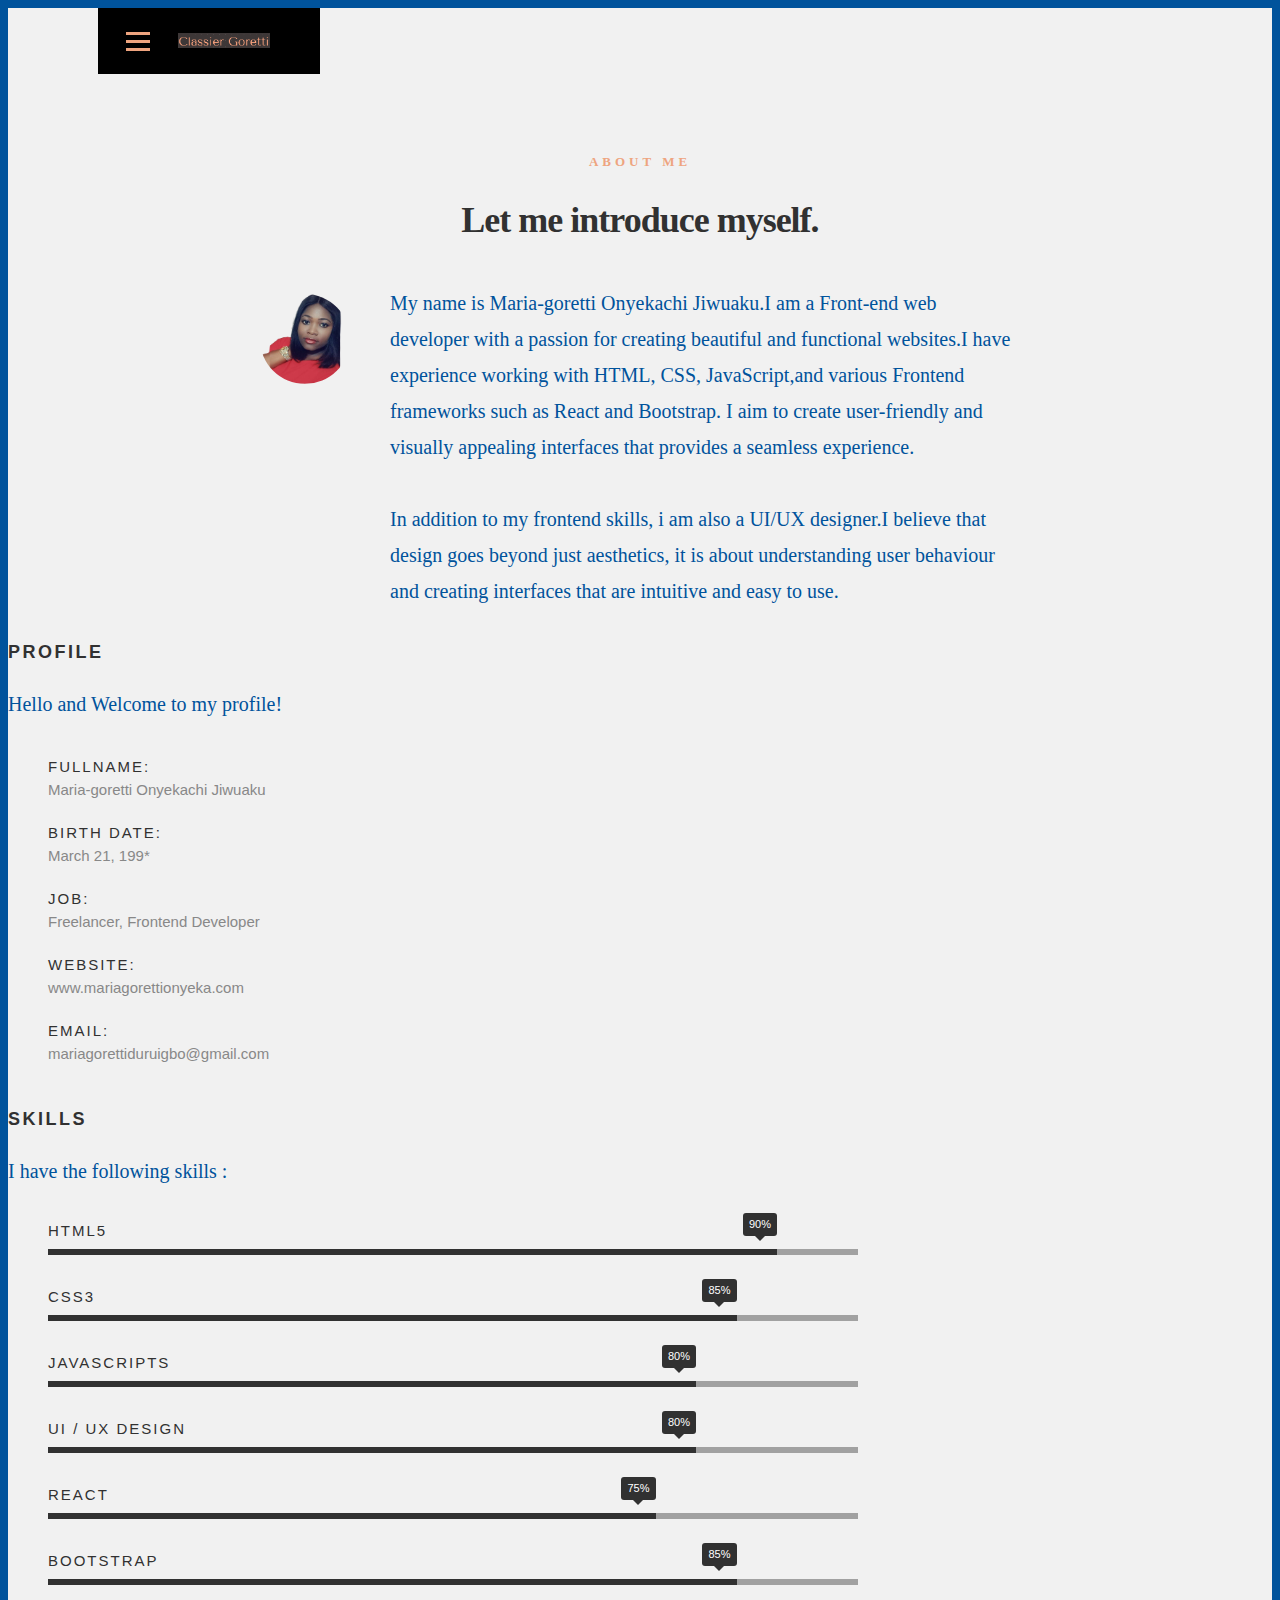
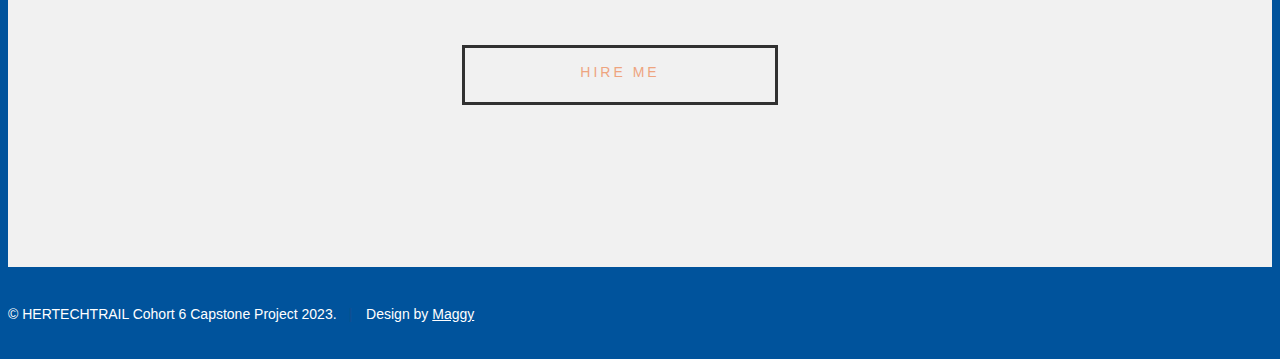
==== commit 60d5a9ba: "updates" ====
--- a/about.html
+++ b/about.html
@@ -173,6 +173,43 @@
 
     </section> <!-- /process-->
 
+    <!-- footer
+       ================================================== -->
+    
+    <footer>
+        <div class="row">
+    
+            <div class="col-six tab-full pull-right social">
+    
+                <ul class="footer-social">
+                    <li><a href="https://www.facebook.com/duruigbo.onyeka"><i class="fa fa-facebook"></i></a></li>
+                    <li><a href="https://www.behance.net/MariaJiwuaku"><i class="fa fa-behance"></i></a></li>
+                    <li><a href="https://twitter.com/MariaOnyeka?t=MzWWL9FRW0ovvF6YNHydGA&s=09"><i
+                                class="fa fa-twitter"></i></a></li>
+                    <li><a href="https://github.com/mariajiwuaku"><i class="fa fa-github"></i></a></li>
+                    <li><a href="https://www.linkedin.com/in/maria-goretti-jiwuaku"><i class="fa fa-linkedin"></i></a></li>
+                </ul>
+    
+            </div>
+    
+            <div class="col-six tab-full">
+                <div class="copyright">
+                    <span style="color:white;">© HERTECHTRAIL Cohort 6 Capstone Project 2023.</span>
+                    <span style="color:white;">Design by <a href="#">Maggy</a></span>
+                </div>
+            </div>
+    
+            <div id="go-top">
+                <a class="smoothscroll" title="Back to Top" href="#top"><i class="fa fa-long-arrow-up"></i></a>
+            </div>
+    
+        </div> <!-- /row -->
+    </footer>
+    
+    <div id="preloader">
+        <div id="loader"></div>
+    </div>
+
 
 
 
--- a/css/main.css
+++ b/css/main.css
@@ -2488,7 +2488,7 @@
 
 /** 
  * ===================================================================
- * 18. footer - (_layout.scss)
+* 18. footer - (_layout.scss)
  *
  * ------------------------------------------------------------------- 
  */
@@ -2523,7 +2523,8 @@
 	padding: 0;
 }
 footer .footer-social li a {
-	color:#000;
+	color:#eea47f;
+    
 }
 footer .copyright span {
 	display: inline-block;
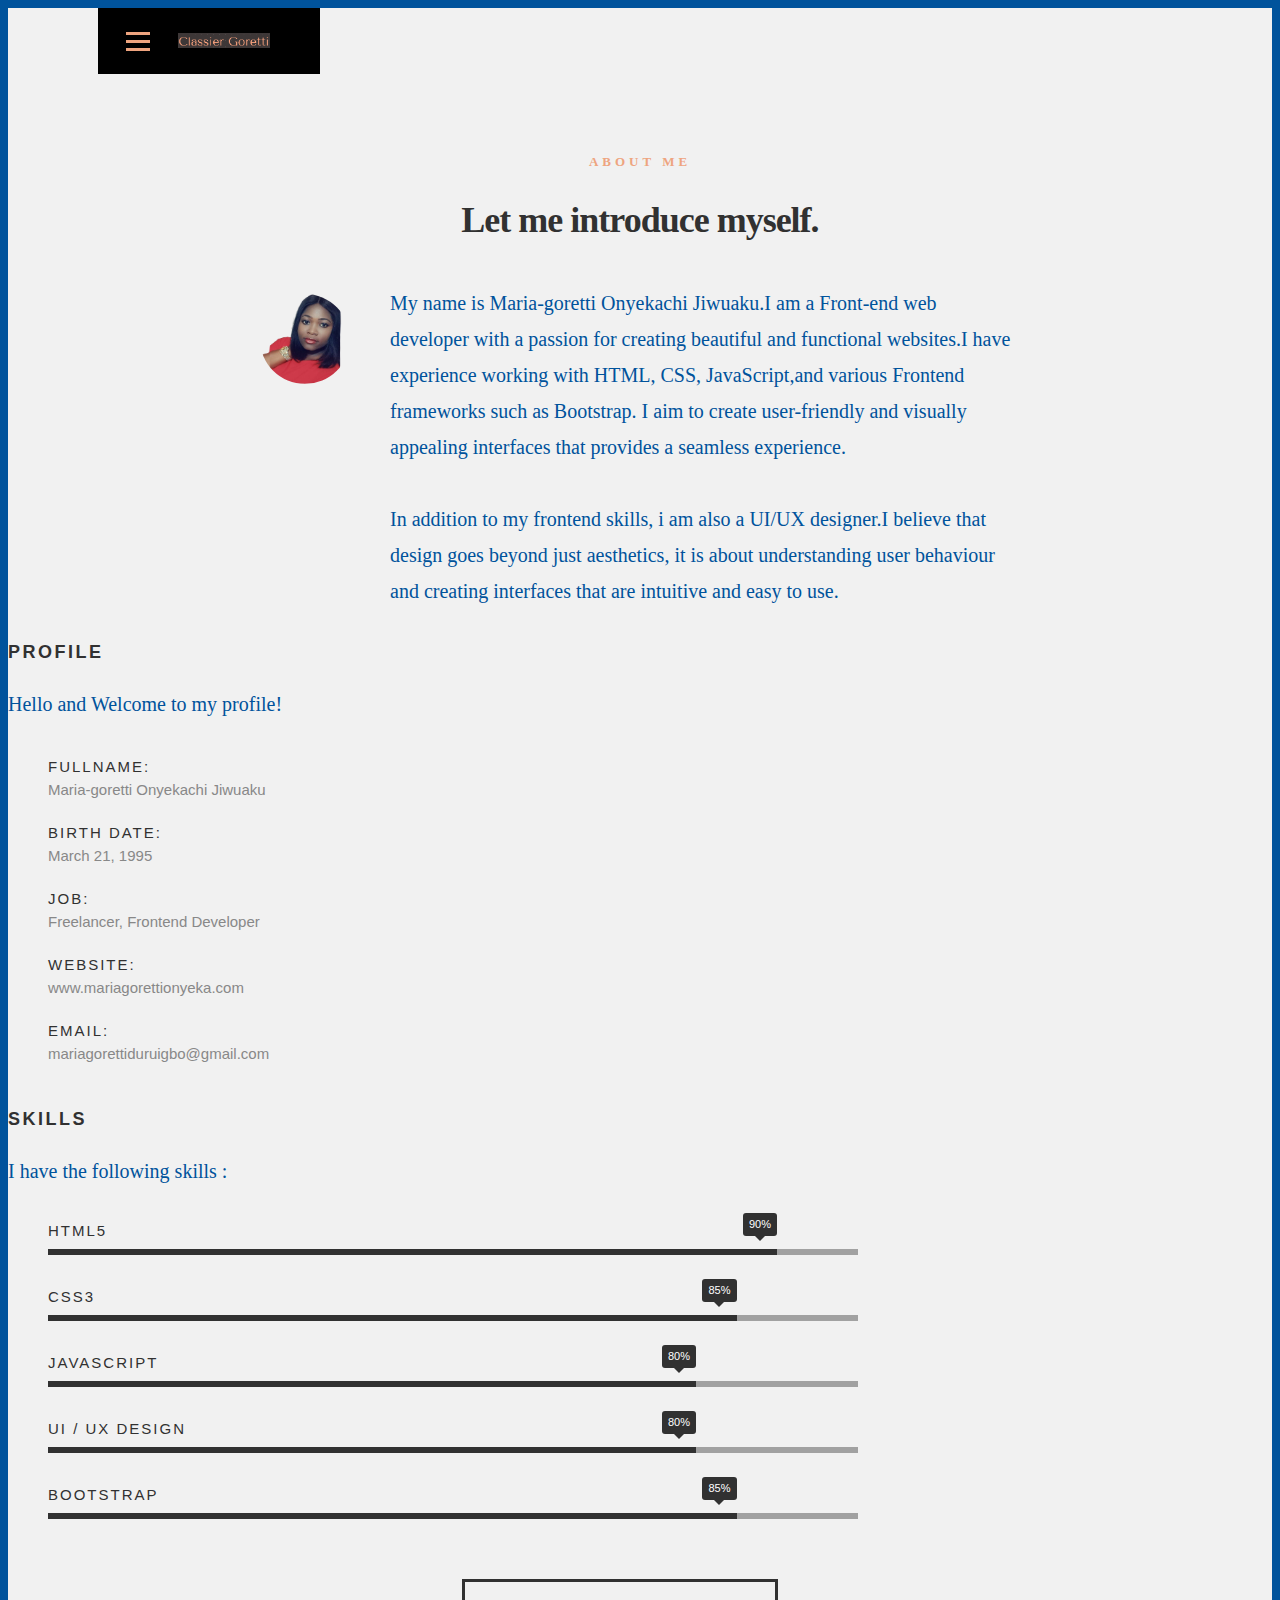
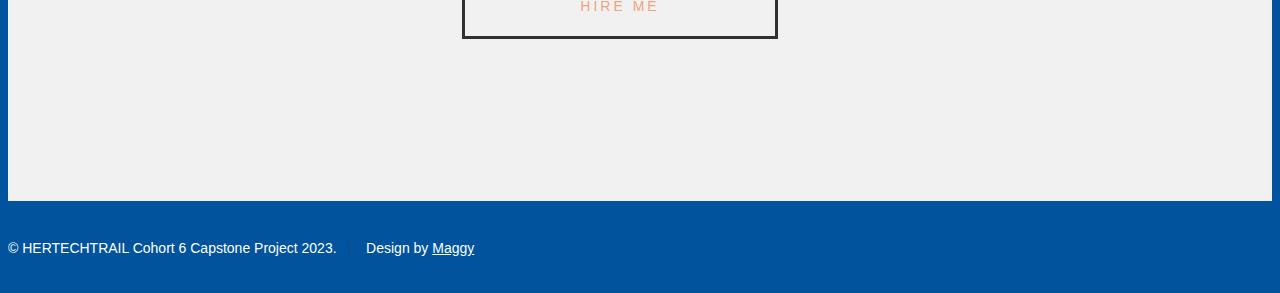
==== commit 464fcac7: "updates" ====
--- a/about.html
+++ b/about.html
@@ -79,7 +79,7 @@
 
                     <p class="lead">My name is Maria-goretti Onyekachi Jiwuaku.I am a Front-end web developer with a passion for creating
                         beautiful and functional websites.I have experience working with HTML, CSS, JavaScript,and various Frontend frameworks
-                        such as React and Bootstrap. I aim to create user-friendly and visually appealing interfaces that provides a seamless
+                        such as Bootstrap. I aim to create user-friendly and visually appealing interfaces that provides a seamless
                         experience.<br><br>
 
                         In addition to my frontend skills, i am also a UI/UX designer.I believe that design goes beyond just aesthetics, 
@@ -105,7 +105,7 @@
                     </li>
                     <li>
                         <strong>Birth Date:</strong>
-                        <span>March 21, 199*</span>
+                        <span>March 21, 1995</span>
                     </li>
                     <li>
                         <strong>Job:</strong>
@@ -140,16 +140,13 @@
                     </li>
                     <li>
                         <div class="progress percent80"><span>80%</span></div>
-                        <strong>JavaScripts</strong>
+                        <strong>JavaScript</strong>
                     </li>
                     <li>
                         <div class="progress percent80"><span>80%</span></div>
                         <strong>UI / UX Design</strong>
                     </li>
-                    <li>
-                        <div class="progress percent75"><span>75%</span></div>
-                        <strong>React</strong>
-                    </li>
+                   
                     <li>
 
                         <div class="progress percent85"><span>85%</span></div>
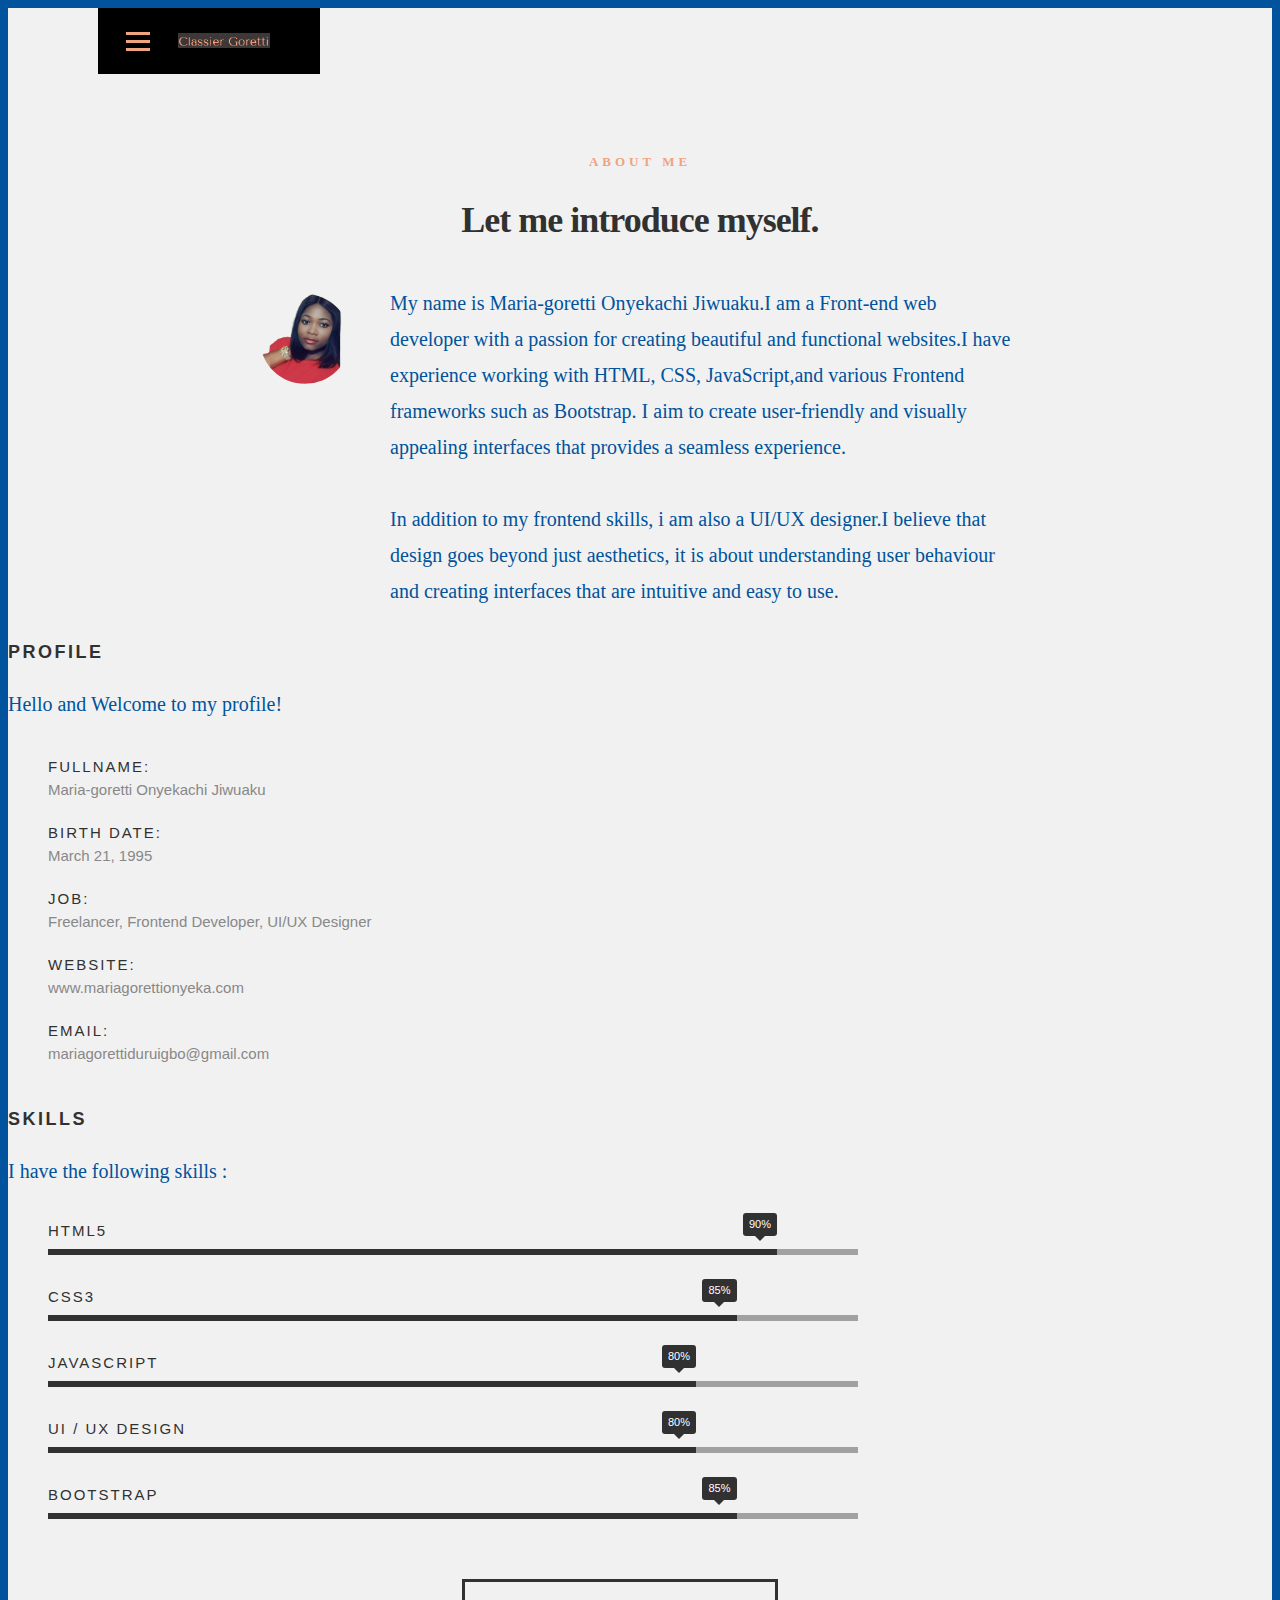
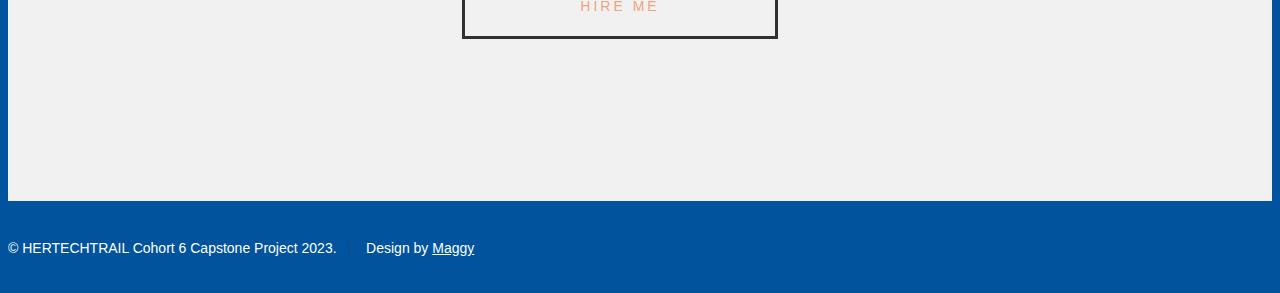
==== commit 8cfa5657: "updates" ====
--- a/about.html
+++ b/about.html
@@ -109,7 +109,7 @@
                     </li>
                     <li>
                         <strong>Job:</strong>
-                        <span>Freelancer, Frontend Developer</span>
+                        <span>Freelancer, Frontend Developer, UI/UX Designer</span>
                     </li>
                     <li>
                         <strong>Website:</strong>
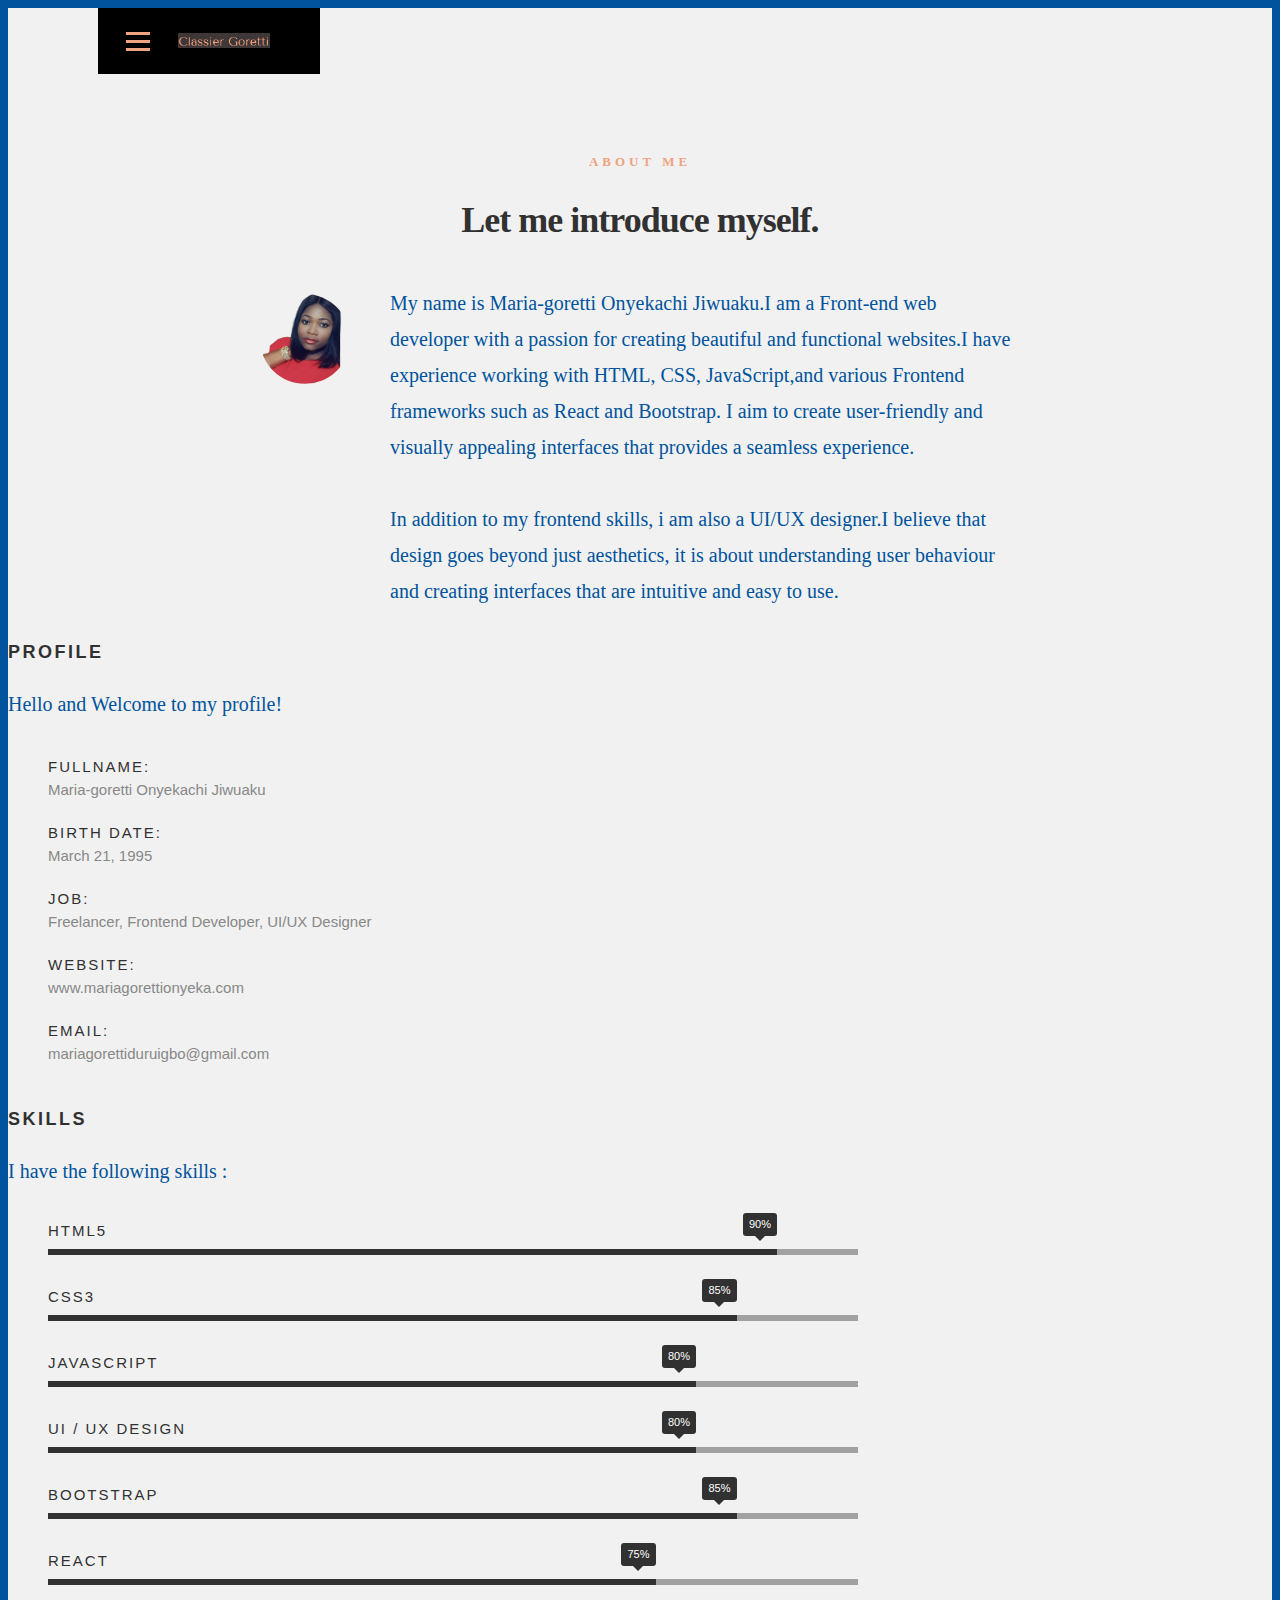
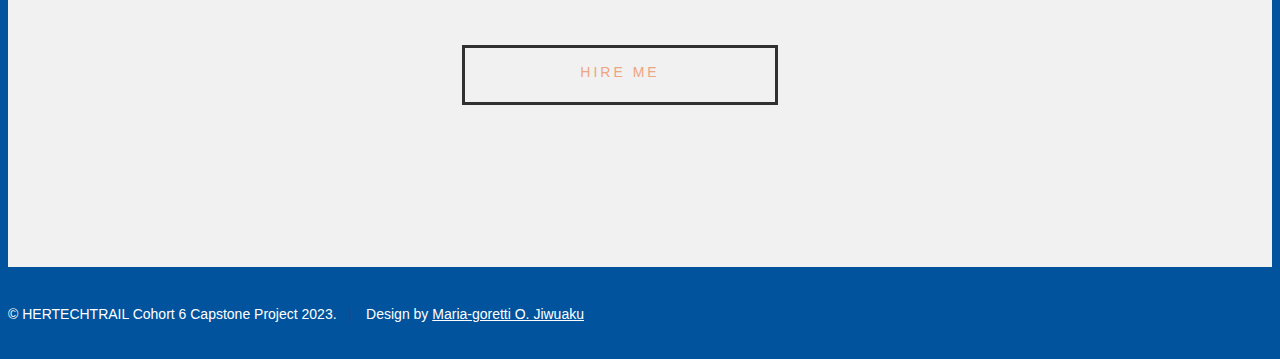
==== commit bc42f4a2: "update" ====
--- a/about.html
+++ b/about.html
@@ -79,7 +79,7 @@
 
                     <p class="lead">My name is Maria-goretti Onyekachi Jiwuaku.I am a Front-end web developer with a passion for creating
                         beautiful and functional websites.I have experience working with HTML, CSS, JavaScript,and various Frontend frameworks
-                        such as Bootstrap. I aim to create user-friendly and visually appealing interfaces that provides a seamless
+                        such as React and Bootstrap. I aim to create user-friendly and visually appealing interfaces that provides a seamless
                         experience.<br><br>
 
                         In addition to my frontend skills, i am also a UI/UX designer.I believe that design goes beyond just aesthetics, 
@@ -151,6 +151,11 @@
 
                         <div class="progress percent85"><span>85%</span></div>
                         <strong>Bootstrap</strong>
+                    </li>
+                    <li>
+                    
+                        <div class="progress percent75"><span>75%</span></div>
+                        <strong>React</strong>
                     </li>
                   
                     
@@ -192,7 +197,7 @@
             <div class="col-six tab-full">
                 <div class="copyright">
                     <span style="color:white;">© HERTECHTRAIL Cohort 6 Capstone Project 2023.</span>
-                    <span style="color:white;">Design by <a href="#">Maggy</a></span>
+                    <span style="color:white;">Design by <a href="#">Maria-goretti O. Jiwuaku</a></span>
                 </div>
             </div>
     
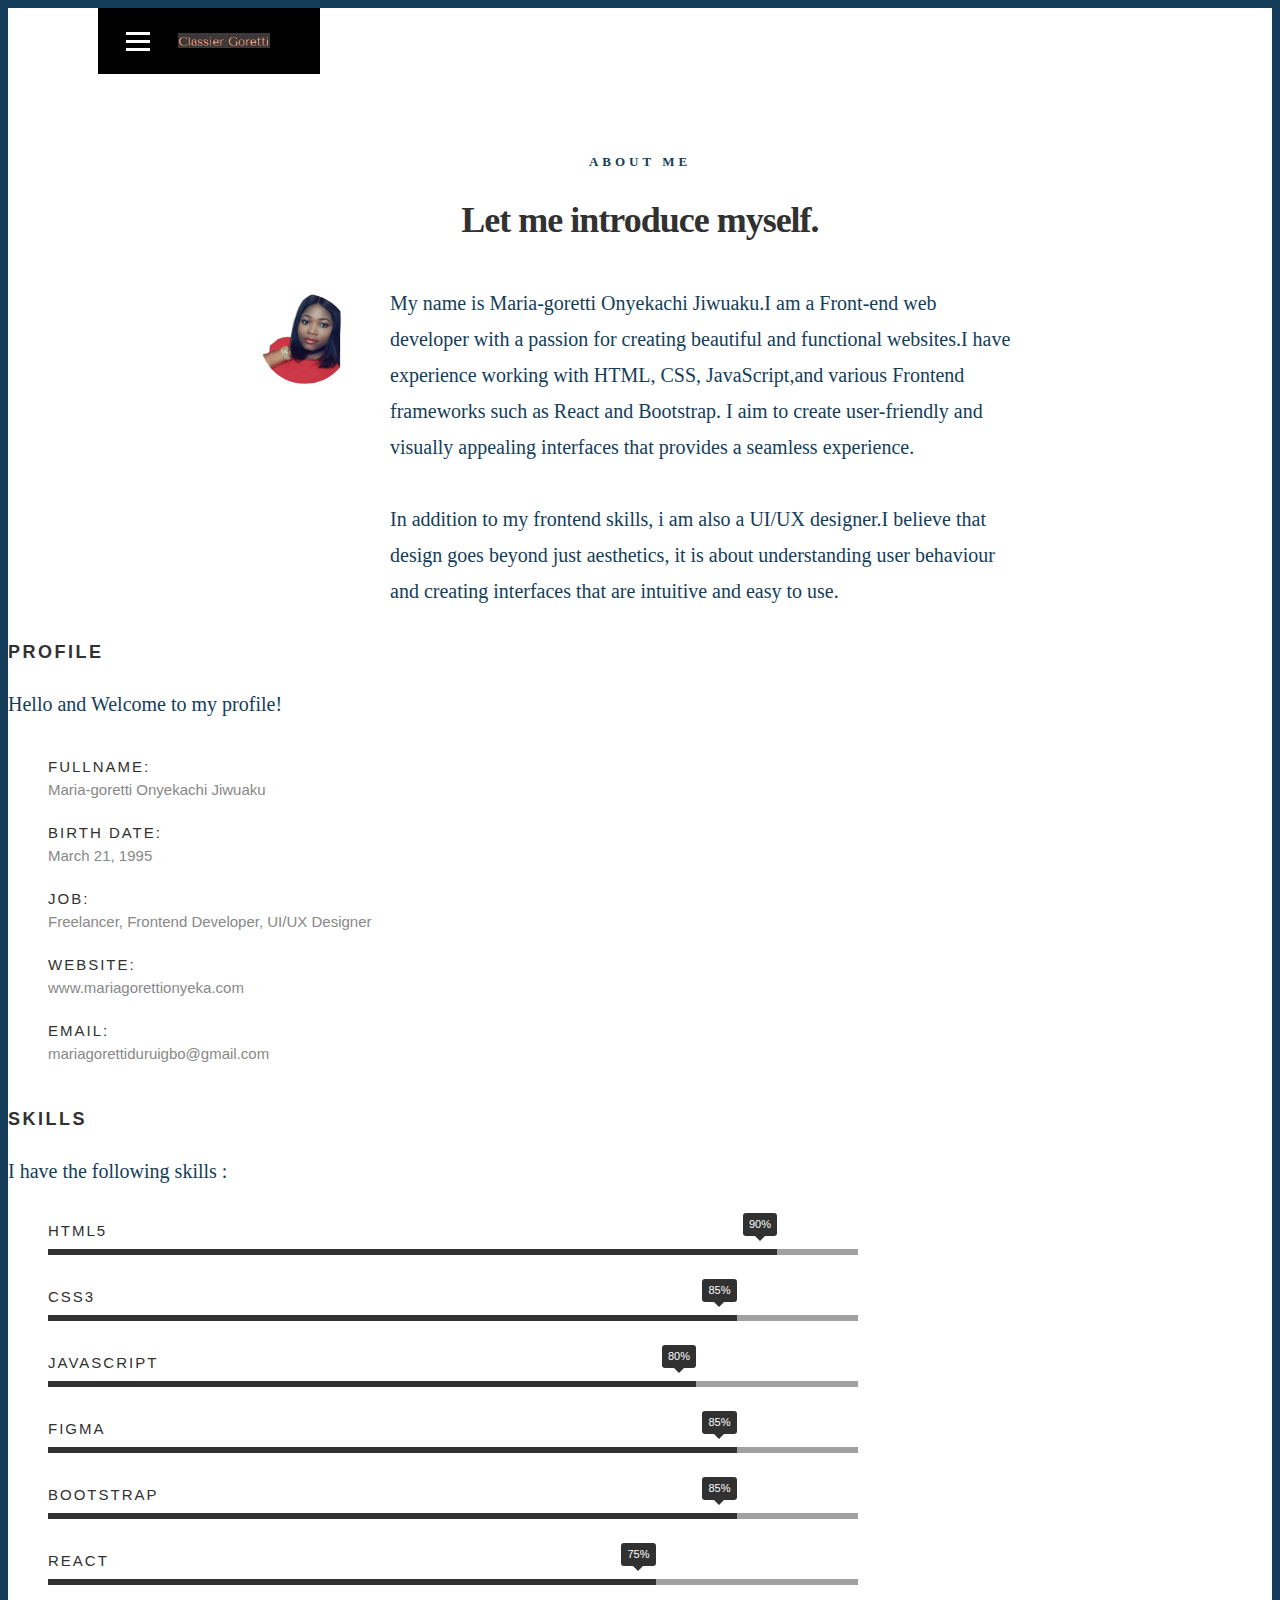
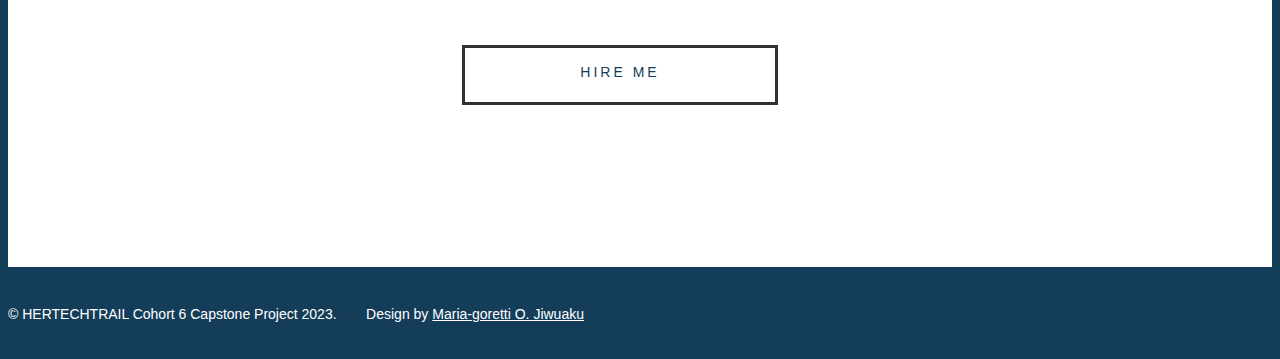
==== commit c0a7248a: "updates" ====
--- a/about.html
+++ b/about.html
@@ -10,7 +10,7 @@
    ================================================== -->
     <meta charset="utf-8">
     <title>Maria-goretti 0. Jiwuaku</title>
-    <meta name="description" content="">
+    <meta name="description" content="A Capstone project, that shows my portfolio">
     <meta name="author" content="">
 
     <!-- mobile specific metas
@@ -142,9 +142,11 @@
                         <div class="progress percent80"><span>80%</span></div>
                         <strong>JavaScript</strong>
                     </li>
-                    <li>
-                        <div class="progress percent80"><span>80%</span></div>
-                        <strong>UI / UX Design</strong>
+                    
+                    <li>
+                    
+                        <div class="progress percent85"><span>85%</span></div>
+                        <strong>Figma</strong>
                     </li>
                    
                     <li>
--- a/css/main.css
+++ b/css/main.css
@@ -70,7 +70,7 @@
 	height: 100%;
 }
 body {
-	background:#00539c;
+	background:#143d59;
 	font-family: "lora-regular", serif;
 	font-size: 1.7rem;
 	line-height: 3rem;
@@ -90,7 +90,7 @@
 	transition: all 0.3s ease-in-out;
 }
 a:hover, a:focus, a:active {
-	color: #eea47f;
+	color: white;
 	outline: 0;
 }
 
@@ -156,7 +156,7 @@
 	font-family: "lora-regular", serif;
 	font-size: 2rem;
 	line-height: 1.8;
-	color: #00539c;
+	color: #143d59;
 }
 @media only screen and (max-width:768px) {
 	p.lead {
@@ -301,7 +301,7 @@
 	width: 8px;
 	height: 8px;
 	border-radius: 50%;
-	background: blue;
+	background: white;
 	position: absolute;
 	left: -17px;
 	top: 11px;
@@ -309,7 +309,7 @@
 }
 dt {
 	margin: 0;
-	color: blue;
+	color: white;
 }
 dd {
 	margin: 0 0 0 2rem;
@@ -429,7 +429,7 @@
 	display: none;
 }
 .pace .pace-progress {
-	background: blue;
+	background: white;
 	position: fixed;
 	z-index: 900;
 	top: 0;
@@ -594,7 +594,7 @@
 input[type="password"]:focus,
 textarea:focus,
 select:focus {
-	color: #eea47f;
+	color: white;
 	border-bottom: 1px solid #eea47f;
 }
 label, legend {
@@ -660,8 +660,8 @@
 	line-height: 5.4rem;
 	padding: 0 3rem;
 	margin: 0 .3rem 1.2rem 0;
-	background: #d8d8d8;
-	color: #eea47f;
+	background: white;
+	color: #143d59;
 	text-decoration: none;
 	cursor: pointer;
 	text-align: center;
@@ -736,7 +736,7 @@
 	line-height: 5.4rem !important;
 }
 button.stroke:hover, .button.stroke:hover {
-	border: 3px solid #00539c;
+	border: 3px solid white;
 	color: #00539c;
 }
 button::-moz-focus-inner, input::-moz-focus-inner {
@@ -1041,7 +1041,7 @@
 	margin-bottom: 1.2rem;
 }
 .section-intro h5 {
-	color: #eea47f;
+	color: #143d59;
 	font-size: 1.3rem;
 	line-height: 1.875;
 	margin-bottom: 0.3rem;
@@ -1139,7 +1139,7 @@
 }
 .menu-toggle span {
 	display: block;
-	background-color: #eea47f;
+	background-color: white;
 	width: 24px;
 	height: 3px;
 	margin-top: -1.5px;
@@ -1197,7 +1197,7 @@
 	background-color: rgba(255, 0, 119, 0);
 }
 .menu-toggle.is-clicked span::before, .menu-toggle.is-clicked span::after {
-	background-color: #eea47f;
+	background-color: white;
 	-moz-transition-delay: 0s, 0.2s;
 	-o-transition-delay: 0s, 0.2s;
 	-webkit-transition-delay: 0s, 0.2s;
@@ -1253,7 +1253,7 @@
 	border: none;
 }
 .main-navigation li a:hover {
-	color: #eea47f;
+	color: #143d59;
 	padding-left: 1rem;
 }
 .main-navigation li.current > a {
@@ -1295,7 +1295,7 @@
  * ------------------------------------------------------------------- 
  */
 #intro {
-	background: #F1F1F1 url(../images/Maria.png) center;
+	background: url(../images/Maria.png) center;
 	-webkit-background-size: cover;
 	-moz-background-size: cover;
 	background-size: cover;
@@ -1326,7 +1326,7 @@
 	transform: translateY(-2.1rem);
 }
 .intro-content h1 {
-	color: #00539c;
+	color: white;
 	font-family: "poppins-small", sans-serif;
 	font-size: 2.4rem;
 	line-height: 1.071;
@@ -1338,7 +1338,7 @@
 	text-shadow: 0 0 20px rgba(0, 0, 0, 0.5);
 }
 .intro-content h5 {
-	color: #eea47f;
+	color: white;
 	font-family: "poppins-bold", sans-serif;
 	font-size: 2rem;
 	line-height: 1.565;
@@ -1354,7 +1354,7 @@
 	line-height: 2.4rem;
 	text-transform: uppercase;
 	letter-spacing: .2rem;
-	color: #eea47f;
+	color: white;
 	text-shadow: 0 0 6px rgba(0, 0, 0, 0.2);
 }
 .intro-content .intro-position span {
@@ -1375,7 +1375,7 @@
 	color: rgba(255, 255, 255, 0.3);
 }
 .intro-content .button {
-	color: #00539c !important;
+	color: #143d59 !important;
 	border-color: rgba(255, 255, 255, 0.3);
 	height: 6rem !important;
 	line-height: 5.4rem !important;
@@ -1386,7 +1386,7 @@
 	letter-spacing: .25rem;
 }
 .intro-content .button:hover, .intro-content .button:focus {
-	border-color: #eea47f;
+	border-color: white;
 }
 .intro-content .button::after {
 	display: inline-block;
@@ -1415,10 +1415,10 @@
 	padding: 0;
 }
 .intro-social li a, .intro-social li a:visited {
-	color: #00539c;
+	color:#143d59;
 }
 .intro-social li a:hover, .intro-social li a:focus {
-	color: #eea47f;
+	color: white;
 }
 
 /**
@@ -1492,7 +1492,7 @@
  * ------------------------------------------------------------------- 
  */
 #about {
-	background: #F1F1F1;
+	background: white;
 	padding-top: 12rem;
 	padding-bottom: 15rem;
 }
@@ -1631,7 +1631,7 @@
 	text-align: center;
 }
 #resume .resume-header h2 {
-	color: #eea47f;
+	color: #f4b41a;
 }
 
 #resume .resume-timeline {
@@ -1663,7 +1663,7 @@
 	background: #313131;
 	border-radius: 50%;
 	text-align: center;
-	color: #00539c;
+	color: #143d59;
 	position: absolute;
 	left: 35%;
 	top: .9rem;
@@ -1843,7 +1843,7 @@
 }
 
 #portfolio .folio-title {
-	color: #00539c;
+	color: #143d59;
 	font-size: 3.3rem;
 	padding: 0 3rem;
 	margin-bottom: 0;
@@ -1958,7 +1958,7 @@
 	border-right: 1px solid rgba(200, 200, 200, 0.1);
 }
 .popup-modal .link-box a:hover {
-	background: #00539c;
+	background: #143d59;
 	border: none;
 }
 @media only screen and (max-width:600px) {
@@ -2260,7 +2260,7 @@
 	color: white;
 }
 #contact .section-intro h5 {
-	color: #eea47f;
+	color: white;
 }
 #contact .section-intro p {
 	color: rgba(255, 255, 255, 0.7);
@@ -2312,8 +2312,8 @@
 	letter-spacing: .1rem;
 	padding: 0 2rem;
 	margin: 0;
-	color: #FFFFFF;
-	background: #00539c;
+	color: white;
+	background: #143d59;
 }
 #contact form .form-field label::after {
 	position: absolute;
@@ -2322,7 +2322,7 @@
 	margin-top: -6px;
 	border-top: 5px solid transparent;
 	border-bottom: 5px solid transparent;
-	border-right: 5px solid #00539c;
+	border-right: 5px solid #143d59;
 	content: "";
 }
 #contact input[type="text"],
@@ -2344,7 +2344,7 @@
 #contact input[type="text"]:focus,
 #contact input[type="password"]:focus,
 #contact input[type="email"]:focus {
-	border-color: #00539c;
+	border-color: #143d59;
 	color: #FFFFFF;
 }
 #contact textarea {
@@ -2352,7 +2352,7 @@
 	padding: 1.8rem 2rem;
 }
 #contact textarea:focus {
-	border-color: #00539c;
+	border-color: #143d59;
 	color: #FFFFFF;
 }
 #contact button.submitform {
@@ -2364,11 +2364,11 @@
 	padding: 0 3rem;
 	margin-top: 4.8rem;
 	width: 100%;
-	background: #00539c;
+	background: #143d59;
 	color: #FFFFFF;
 }
 #contact button.submitform:hover, #contact button.submitform:focus {
-	background: #00539c;
+	background: #143d59;
 }
 #message-warning, #message-success {
 	display: none;
@@ -2427,7 +2427,7 @@
 	color: #FFFFFF;
 }
 .contact-info h5 {
-	color:#eea47f;
+	color: white;
 }
 
 /**
@@ -2501,7 +2501,7 @@
 	color: #FFFFFF;
 }
 footer a:hover, footer a:focus {
-	color: #00539c;
+	color: #143d59;
 }
 footer .row {
 	max-width: 900px;
@@ -2523,7 +2523,7 @@
 	padding: 0;
 }
 footer .footer-social li a {
-	color:#eea47f;
+	color: white;
     
 }
 footer .copyright span {
@@ -2581,7 +2581,7 @@
 	width: 6rem;
 	line-height: 6.6rem;
 	text-align: center;
-	background: #eea47f;
+	background: #143d59;
 	color: #FFFFFF;
 	text-align: center;
 	text-transform: uppercase;
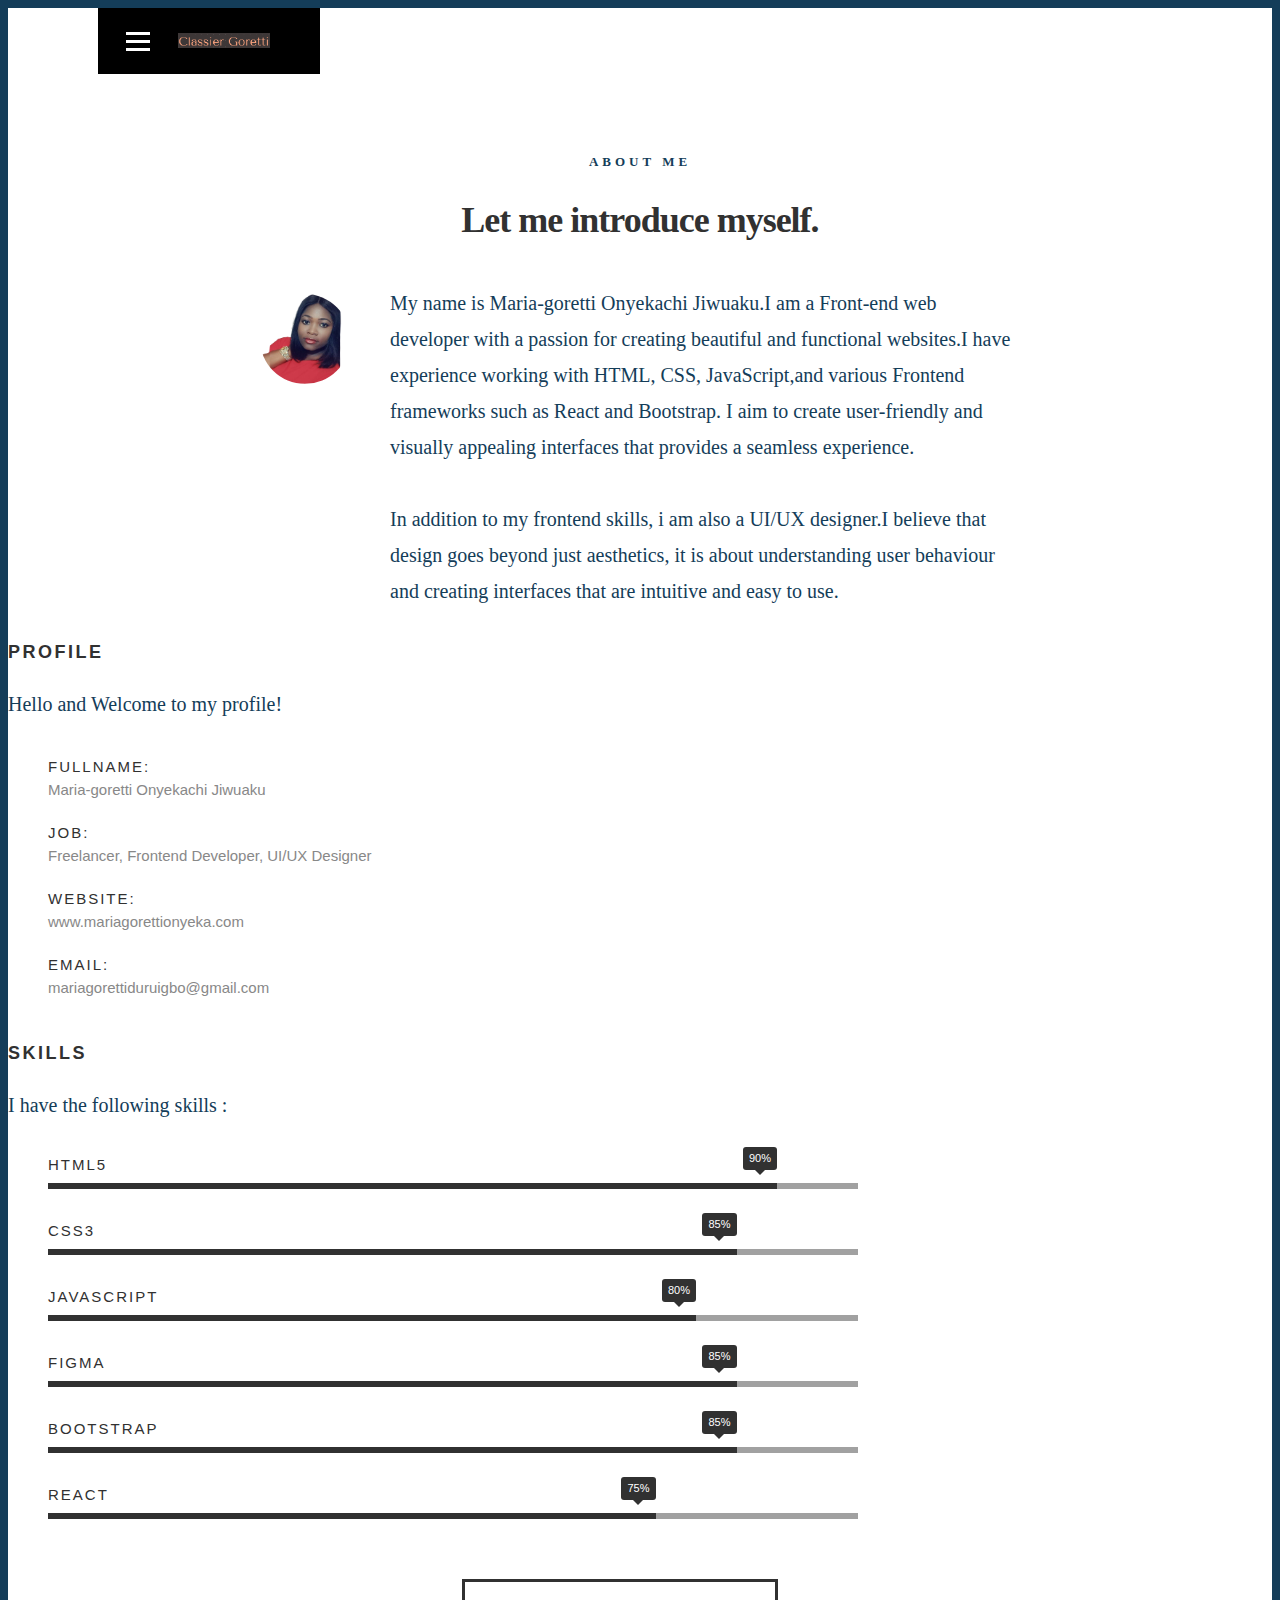
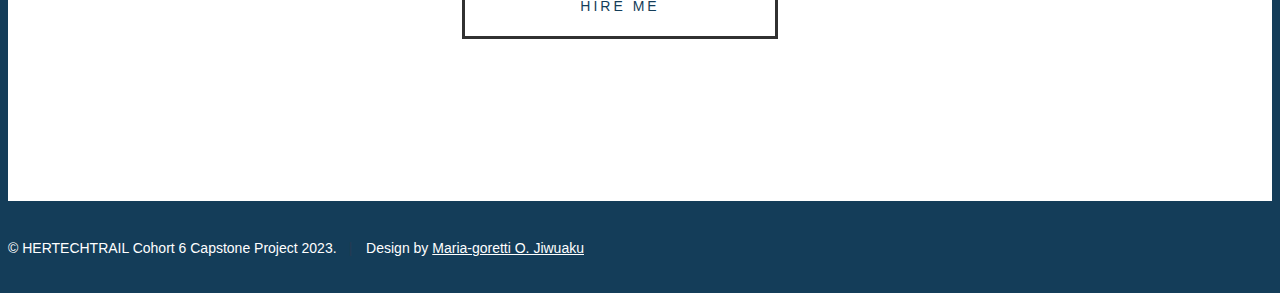
==== commit eddf23a2: "edit" ====
--- a/about.html
+++ b/about.html
@@ -103,10 +103,7 @@
                         <strong>Fullname:</strong>
                         <span>Maria-goretti Onyekachi Jiwuaku</span>
                     </li>
-                    <li>
-                        <strong>Birth Date:</strong>
-                        <span>March 21, 1995</span>
-                    </li>
+                    
                     <li>
                         <strong>Job:</strong>
                         <span>Freelancer, Frontend Developer, UI/UX Designer</span>
